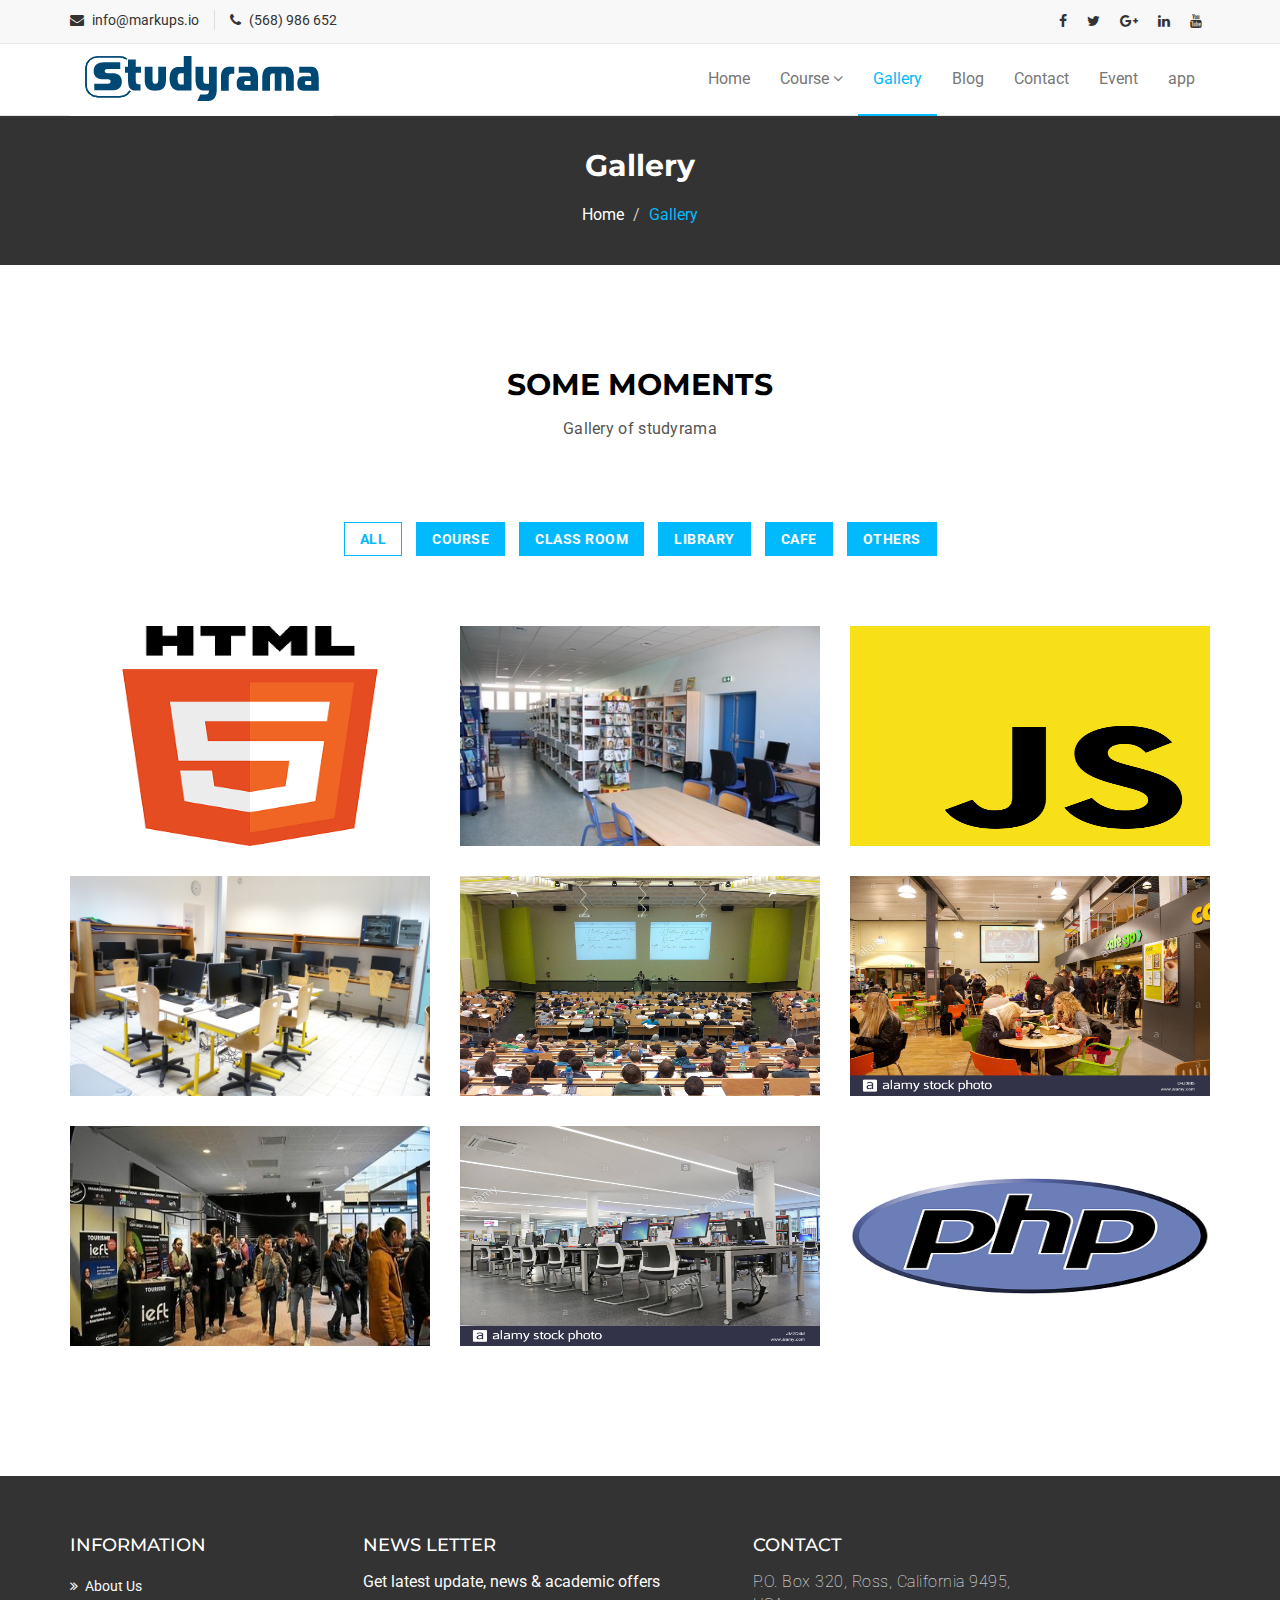
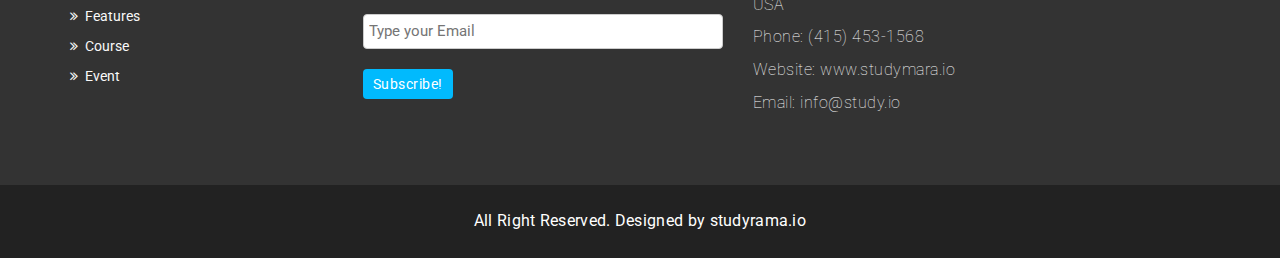
==== gallery.html @ 867c0ee3 "studyrama" ====
<!DOCTYPE html>
<html lang="en">
  <head>
    <meta charset="utf-8">
    <meta http-equiv="X-UA-Compatible" content="IE=edge">
    <meta name="viewport" content="width=device-width, initial-scale=1">    
    <title>Studyrama | Gallery</title>

    <!-- Favicon -->
    <link rel="shortcut icon" href="assets/img/favicon.ico" type="image/x-icon">

    <!-- Font awesome -->
    <link href="assets/css/font-awesome.css" rel="stylesheet">
    <!-- Bootstrap -->
    <link href="assets/css/bootstrap.css" rel="stylesheet">   
    <!-- Slick slider -->
    <link rel="stylesheet" type="text/css" href="assets/css/slick.css">          
    <!-- Fancybox slider -->
    <link rel="stylesheet" href="assets/css/jquery.fancybox.css" type="text/css" media="screen" /> 
    <!-- Theme color -->
    <link id="switcher" href="assets/css/theme-color/default-theme.css" rel="stylesheet">  

    <!-- Main style sheet -->
    <link href="assets/css/style.css" rel="stylesheet">    

   
    <!-- Google Fonts -->
    <link href='https://fonts.googleapis.com/css?family=Montserrat:400,700' rel='stylesheet' type='text/css'>
    <link href='https://fonts.googleapis.com/css?family=Roboto:400,400italic,300,300italic,500,700' rel='stylesheet' type='text/css'>
    

    <!-- HTML5 shim and Respond.js for IE8 support of HTML5 elements and media queries -->
    <!-- WARNING: Respond.js doesn't work if you view the page via file:// -->
    <!--[if lt IE 9]>
      <script src="https://oss.maxcdn.com/html5shiv/3.7.2/html5shiv.min.js"></script>
      <script src="https://oss.maxcdn.com/respond/1.4.2/respond.min.js"></script>
    <![endif]-->

  </head>
  <body> 
  <!--START SCROLL TOP BUTTON -->

  <!-- END SCROLL TOP BUTTON -->

  <!-- Start header  -->
  <header id="mu-header">
    <div class="container">
      <div class="row">
        <div class="col-lg-12 col-md-12">
          <div class="mu-header-area">
            <div class="row">
              <div class="col-lg-6 col-md-6 col-sm-6 col-xs-6">
                <div class="mu-header-top-left">
                  <div class="mu-top-email">
                    <i class="fa fa-envelope"></i>
                    <span>info@markups.io</span>
                  </div>
                  <div class="mu-top-phone">
                    <i class="fa fa-phone"></i>
                    <span>(568) 986 652</span>
                  </div>
                </div>
              </div>
              <div class="col-lg-6 col-md-6 col-sm-6 col-xs-6">
                <div class="mu-header-top-right">
                  <nav>
                    <ul class="mu-top-social-nav">
                      <li><a href="#"><span class="fa fa-facebook"></span></a></li>
                      <li><a href="#"><span class="fa fa-twitter"></span></a></li>
                      <li><a href="#"><span class="fa fa-google-plus"></span></a></li>
                      <li><a href="#"><span class="fa fa-linkedin"></span></a></li>
                      <li><a href="#"><span class="fa fa-youtube"></span></a></li>
                    </ul>
                  </nav>
                </div>
              </div>
            </div>
          </div>
        </div>
      </div>
    </div>
  </header>
  <!-- End header  -->
  <!-- Start menu -->
  <section id="mu-menu">
    <nav class="navbar navbar-default" role="navigation">  
      <div class="container">
        <div class="navbar-header">
          <!-- FOR MOBILE VIEW COLLAPSED BUTTON -->
          <button type="button" class="navbar-toggle collapsed" data-toggle="collapse" data-target="#navbar" aria-expanded="false" aria-controls="navbar">
            <span class="sr-only">Toggle navigation</span>
            <span class="icon-bar"></span>
            <span class="icon-bar"></span>
            <span class="icon-bar"></span>
          </button>
          <!-- LOGO -->              
          <!-- TEXT BASED LOGO -->
          
          <!-- IMG BASED LOGO  -->
          <a class="navbar-brand" href="index.html"><img src="assets/img/logo.png" alt="logo" style="margin-top:-20px"></a> 
        </div>
        <div id="navbar" class="navbar-collapse collapse">
         <ul id="top-menu" class="nav navbar-nav navbar-right main-nav">
            <li><a href="index.html">Home</a></li>            
            <li class="dropdown">
              <a href="#" class="dropdown-toggle" data-toggle="dropdown">Course <span class="fa fa-angle-down"></span></a>
              <ul class="dropdown-menu" role="menu">
                <li><a href="course.html">Course Archive</a></li>                
                <li><a href="course-detail.html">Course Detail</a></li>                
              </ul>
            </li>           
            <li class="active"><a href="gallery.html">Gallery</a></li>
            <li class="dropdown">
              <a  href="blog-archive.html" >Blog </a>
            </li>            
            <li><a href="contact.html">Contact</a></li>
            <li><a href="404.html">Event</a></li>  
             <li ><a href="app.html">app </span></a></li>
            
          </ul>                    
        </div><!--/.nav-collapse -->        
      </div>     
    </nav>
  </section>
  <!-- End menu -->
  <!-- Start search box -->
  <div id="mu-search">
    <div class="mu-search-area">      
      <button class="mu-search-close"><span class="fa fa-close"></span></button>
      <div class="container">
        <div class="row">
          <div class="col-md-12">            
            <form class="mu-search-form">
              <input type="search" placeholder="Type Your Keyword(s) & Hit Enter">
            </form>
          </div>
        </div>
      </div>
    </div>
  </div>
  <!-- End search box -->
 <!-- Page breadcrumb -->
 <section id="mu-page-breadcrumb">
   <div class="container">
     <div class="row">
       <div class="col-md-12">
         <div class="mu-page-breadcrumb-area">
           <h2>Gallery</h2>
           <ol class="breadcrumb">
            <li><a href="#">Home</a></li>            
            <li class="active">Gallery</li>
          </ol>
         </div>
       </div>
     </div>
   </div>
 </section>
 <!-- End breadcrumb -->
 <!-- Start gallery  -->
 <section id="mu-gallery">
   <div class="container">
     <div class="row">
       <div class="col-md-12">
         <div class="mu-gallery-area">
          <!-- start title -->
          <div class="mu-title">
            <h2>Some Moments</h2>
            <p>Gallery of studyrama</p>
          </div>
          <!-- end title -->
          <!-- start gallery content -->
          <div class="mu-gallery-content">
            <!-- Start gallery menu -->
            <div class="mu-gallery-top">              
              <ul>
                <li class="filter active" data-filter="all">All</li>
                <li class="filter" data-filter=".lab">course</li>
                <li class="filter" data-filter=".classroom">Class Room</li>
                <li class="filter" data-filter=".library">Library</li>
                <li class="filter" data-filter=".cafe">Cafe</li>
                <li class="filter" data-filter=".others">Others</li>
              </ul>
            </div>
            <!-- End gallery menu -->
            <div class="mu-gallery-body">
              <ul id="mixit-container" class="row">
                <!-- start single gallery image -->
                <li class="col-md-4 col-sm-6 col-xs-12 mix lab">
                  <div class="mu-single-gallery">                  
                    <div class="mu-single-gallery-item">
                      <div class="mu-single-gallery-img">
                        <a href="#"><img alt="img" src="assets/img/gallery/small/1.jpg"></a>
                      </div>
                                     
                    </div>
                  </div>
                </li>
                <!-- start single gallery image -->
               <li class="col-md-4 col-sm-6 col-xs-12 mix library">
                  <div class="mu-single-gallery">                  
                    <div class="mu-single-gallery-item">
                      <div class="mu-single-gallery-img">
                        <a href="#"><img alt="img" src="assets/img/gallery/small/2.jpg"></a>
                      </div>
                        
                    </div>
                  </div>
               </li>
                <!-- start single gallery image -->
                <li class="col-md-4 col-sm-6 col-xs-12 mix lab">
                  <div class="mu-single-gallery">                  
                    <div class="mu-single-gallery-item">
                      <div class="mu-single-gallery-img">
                        <a href="#"><img alt="img" src="assets/img/gallery/small/3.jpg"></a>
                      </div>
                    
                    </div>
                  </div>
                </li>
                <!-- start single gallery image -->
                <li class="col-md-4 col-sm-6 col-xs-12 mix classroom">
                  <div class="mu-single-gallery">                  
                    <div class="mu-single-gallery-item">
                      <div class="mu-single-gallery-img">
                        <a href="#"><img alt="img" src="assets/img/gallery/small/4.jpg"></a>
                      </div>
                     
                    </div>
                  </div>
                </li>
                <!-- start single gallery image -->
                <li class="col-md-4 col-sm-6 col-xs-12 mix others">
                  <div class="mu-single-gallery">                  
                    <div class="mu-single-gallery-item">
                      <div class="mu-single-gallery-img">
                        <a href="#"><img alt="img" src="assets/img/gallery/small/5.jpg"></a>
                      </div>
                      
                    </div>
                  </div>
                </li>
                <!-- start single gallery image -->
                <li class="col-md-4 col-sm-6 col-xs-12 mix cafe">
                  <div class="mu-single-gallery">                  
                    <div class="mu-single-gallery-item">
                      <div class="mu-single-gallery-img">
                        <a href="#"><img alt="img" src="assets/img/gallery/small/6.jpg"></a>
                      </div>
                     
                    </div>
                  </div>
                </li>
                <!-- start single gallery image -->
                <li class="col-md-4 col-sm-6 col-xs-12 mix others">
                  <div class="mu-single-gallery">                  
                    <div class="mu-single-gallery-item">
                      <div class="mu-single-gallery-img">
                        <a href="#"><img alt="img" src="assets/img/gallery/small/7.jpg"></a>
                      </div>
                                  
                    </div>
                  </div> 
                </li>
                 <!-- start single gallery image -->
                <li class="col-md-4 col-sm-6 col-xs-12 mix library">
                  <div class="mu-single-gallery">                  
                    <div class="mu-single-gallery-item">
                      <div class="mu-single-gallery-img">
                        <a href="#"><img alt="img" src="assets/img/gallery/small/8.jpg"></a>
                      </div>
                      
                    </div>
                  </div>
                </li>
                <!-- start single gallery image -->
                <li class="col-md-4 col-sm-6 col-xs-12 mix lab">
                  <div class="mu-single-gallery">                  
                    <div class="mu-single-gallery-item">
                      <div class="mu-single-gallery-img">
                        <a href="#"><img alt="img" src="assets/img/gallery/small/9.jpg"></a>
                      </div>
                                
                    </div>
                  </div> 
                </li>
              </ul>            
            </div>
          </div>
          <!-- end gallery content -->
         </div>
       </div>
     </div>
   </div>
 </section>
 <!-- End gallery  -->
 

  <!-- Start footer -->
 <footer id="mu-footer">
    <!-- start footer top -->
    <div class="mu-footer-top">
      <div class="container">
        <div class="mu-footer-top-area">
          <div class="row">
            <div class="col-lg-3 col-md-3 col-sm-3">
              <div class="mu-footer-widget">
                <h4>Information</h4>
                <ul>
                  <li><a href="#about">About Us</a></li>
                  <li><a href="#freature">Features</a></li>
                  <li><a href="#course">Course</a></li>
                  <li><a href="#blog">Event</a></li>
                  
                </ul>
              </div>
            </div>
            <div class="col-lg-4 col-md-3 col-sm-3">
              <div class="mu-footer-widget">
                <h4>News letter</h4>
                <p>Get latest update, news & academic offers</p>
                <form class="mu-subscribe-form">
                  <input type="email" placeholder="Type your Email">
                  <button class="mu-subscribe-btn" type="submit">Subscribe!</button>
                </form>               
              </div>
            </div>
            <div class="col-lg-3 col-md-3 col-sm-3">
              <div class="mu-footer-widget">
                <h4>Contact</h4>
                <address>
                  <p>P.O. Box 320, Ross, California 9495, USA</p>
                  <p>Phone: (415) 453-1568 </p>
                  <p>Website: www.studymara.io</p>
                  <p>Email: info@study.io</p>
                </address>
              </div>
            </div>
          </div>
        </div>
      </div>
    </div>
    <!-- end footer top -->
    <!-- start footer bottom -->
    <div class="mu-footer-bottom">
      <div class="container">
        <div class="mu-footer-bottom-area">
          <p> All Right Reserved. Designed by <a href="http://www.markups.io/" rel="nofollow">studyrama.io</a></p>
        </div>
      </div>
    </div>
    <!-- end footer bottom -->
  </footer>
  <!-- End footer -->





  
  <!-- jQuery library -->
  <script src="assets/js/jquery.min.js"></script>  
  <!-- Include all compiled plugins (below), or include individual files as needed -->
  <script src="assets/js/bootstrap.js"></script>   
  <!-- Slick slider -->
  <script type="text/javascript" src="assets/js/slick.js"></script>
  <!-- Counter -->
  <script type="text/javascript" src="assets/js/waypoints.js"></script>
  <script type="text/javascript" src="assets/js/jquery.counterup.js"></script>  
  <!-- Mixit slider -->
  <script type="text/javascript" src="assets/js/jquery.mixitup.js"></script>
  <!-- Add fancyBox -->        
  <script type="text/javascript" src="assets/js/jquery.fancybox.pack.js"></script>

  <!-- Custom js -->
  <script src="assets/js/custom.js"></script> 

  </body>
</html>
---- assets/css/theme-color/default-theme.css ----
/*=======================================
Template Design By MarkUps.
Author URI : http://www.markups.io/
========================================*/
.scrollToTop {
  background-color: #01bafd;
  border: 2px solid #01bafd;
}

.mu-read-more-btn:hover, .mu-read-more-btn:focus {
  background-color: #01bafd;
  border-color: #01bafd;
}

.mu-post-btn:hover, .mu-post-btn:focus {
  background-color: #01bafd;
  border-color: #01bafd;
}

#mu-header .mu-header-area .mu-header-top-right .mu-top-social-nav li a:hover, #mu-header .mu-header-area .mu-header-top-right .mu-top-social-nav li a:focus {
  color: #01bafd;
}

#mu-menu .navbar-header .navbar-brand i {
  color: #01bafd;
}
#mu-menu .navbar-default .navbar-nav li > a:hover, #mu-menu .navbar-default .navbar-nav li > a:focus {
  border-color: #01bafd;
  color: #01bafd;
}
#mu-menu .navbar-default .navbar-nav li .dropdown-menu {
  border-top: 2px solid #01bafd;
}
#mu-menu .navbar-default .navbar-nav li .dropdown-menu li a:hover, #mu-menu .navbar-default .navbar-nav li .dropdown-menu li a:focus {
  background-color: #01bafd;
}
#mu-menu .navbar-default .navbar-nav .open a:hover, #mu-menu .navbar-default .navbar-nav .open a:focus {
  background-color: #01bafd;
}

#mu-menu .navbar-default .navbar-nav > .active > a, #mu-menu .navbar-default .navbar-nav > .active > a:hover, #mu-menu .navbar-default .navbar-nav > .active > a:focus {
  color: #01bafd;
  border-bottom: 2px solid #01bafd;
  background-color: transparent;
}

#mu-search .mu-search-area .mu-search-close {
  background-color: #01bafd;
}

#mu-slider .mu-slider-single .mu-slider-content span {
  background-color: #01bafd;
}
#mu-slider .slick-prev,
#mu-slider .slick-next {
  background-color: #01bafd;
}

#mu-features .mu-features-area .mu-features-content .mu-single-feature span {
  color: #01bafd;
  border: 1px solid #01bafd;
}
#mu-features .mu-features-area .mu-features-content .mu-single-feature a:hover, #mu-features .mu-features-area .mu-features-content .mu-single-feature a:focus {
  color: #01bafd;
  border-color: #01bafd;
}

#mu-latest-courses .mu-latest-courses-area .mu-latest-courses-content .slick-dots .slick-active {
  background-color: #01bafd;
}

.mu-latest-course-single .mu-latest-course-img .mu-latest-course-imgcaption a:hover, .mu-latest-course-single .mu-latest-course-img .mu-latest-course-imgcaption a:focus {
  color: #01bafd;
}
.mu-latest-course-single .mu-latest-course-single-content h4 a:hover, .mu-latest-course-single .mu-latest-course-single-content h4 a:focus {
  color: #01bafd;
}
.mu-latest-course-single .mu-latest-course-single-content .mu-latest-course-single-contbottom .mu-course-details {
  color: #01bafd;
}

#mu-our-teacher .mu-our-teacher-area .mu-our-teacher-content .mu-our-teacher-single .mu-our-teacher-img .mu-our-teacher-social {
  background-color: #01bafd;
}
#mu-our-teacher .mu-our-teacher-area .mu-our-teacher-content .mu-our-teacher-single .mu-our-teacher-img .mu-our-teacher-social a:hover, #mu-our-teacher .mu-our-teacher-area .mu-our-teacher-content .mu-our-teacher-single .mu-our-teacher-img .mu-our-teacher-social a:focus {
  color: #01bafd;
}

#mu-testimonial .mu-testimonial-area .mu-testimonial-content .mu-testimonial-item .mu-testimonial-info span {
  color: #01bafd;
}
#mu-testimonial .mu-testimonial-area .mu-testimonial-content .slick-dots .slick-active {
  background-color: #01bafd;
}

.mu-blog-single-item .mu-blog-single-img .mu-blog-caption h3 a:hover {
  color: #01bafd;
}
.mu-blog-single-item .mu-blog-meta a:hover, .mu-blog-single-item .mu-blog-meta a:focus {
  color: #01bafd;
}
.mu-blog-single-item .mu-blog-description a:hover, .mu-blog-single-item .mu-blog-description a:focus {
  border-color: #01bafd;
}

#mu-page-breadcrumb .mu-page-breadcrumb-area .breadcrumb .active {
  color: #01bafd;
}

#mu-course-content {
  background-color: #f8f8f8;
  display: inline;
  float: left;
  padding: 100px 0;
  width: 100%;
}
#mu-course-content .mu-course-content-area {
  display: inline;
  float: left;
  width: 100%;
}
#mu-course-content .mu-course-content-area .mu-course-container {
  display: inline;
  float: left;
  width: 100%;
}
#mu-course-content .mu-course-content-area .mu-course-container .mu-latest-course-single {
  border: 1px solid #ccc;
  margin-bottom: 30px;
}
#mu-course-content .mu-course-content-area .mu-sidebar .mu-single-sidebar .mu-sidebar-catg li a:hover, #mu-course-content .mu-course-content-area .mu-sidebar .mu-single-sidebar .mu-sidebar-catg li a:focus {
  color: #01bafd;
}
#mu-course-content .mu-course-content-area .mu-sidebar .mu-single-sidebar .mu-sidebar-popular-courses .media .media-body .media-heading a:hover, #mu-course-content .mu-course-content-area .mu-sidebar .mu-single-sidebar .mu-sidebar-popular-courses .media .media-body .media-heading a:focus {
  color: #01bafd;
}
#mu-course-content .mu-course-content-area .mu-sidebar .mu-single-sidebar .tag-cloud a:hover, #mu-course-content .mu-course-content-area .mu-sidebar .mu-single-sidebar .tag-cloud a:focus {
  color: #01bafd;
  border-color: #01bafd;
}

.mu-pagination .pagination li a:hover, .mu-pagination .pagination li a:focus {
  background-color: #01bafd;
  border-color: #01bafd;
}
.mu-pagination .pagination .active a {
  background-color: #01bafd;
  border-color: #01bafd;
}

.mu-related-item {
  display: inline;
  float: left;
  margin-top: 30px;
  width: 100%;
}
.mu-related-item .mu-related-item-area #mu-related-item-slide .slick-prev,
.mu-related-item .mu-related-item-area #mu-related-item-slide .slick-next {
  background-color: #01bafd;
}

.mu-blog-single .mu-blog-single-item .mu-blog-tags .mu-news-single-tagnav li a:hover, .mu-blog-single .mu-blog-single-item .mu-blog-tags .mu-news-single-tagnav li a:focus {
  color: #01bafd;
}
.mu-blog-single .mu-blog-single-item .mu-blog-social .mu-news-social-nav li a:hover, .mu-blog-single .mu-blog-single-item .mu-blog-social .mu-news-social-nav li a:focus {
  background-color: #01bafd;
  border-color: #01bafd;
}

.mu-blog-single-navigation a:hover, .mu-blog-single-navigation a:focus {
  background-color: #01bafd;
  border-color: #01bafd;
}

.mu-comments-area {
  display: inline;
  float: left;
  width: 100%;
  margin-top: 20px;
}
.mu-comments-area h3 {
  margin-bottom: 20px;
  padding: 20px;
  border-bottom: 1px solid #ccc;
  padding-left: 0;
}
.mu-comments-area .comments .commentlist li .reply-btn:hover, .mu-comments-area .comments .commentlist li .reply-btn:focus {
  background-color: #01bafd;
  border-color: #01bafd;
}
.mu-comments-area .comments .commentlist li .author-tag {
  background-color: #01bafd;
}
.mu-comments-area .comments .comments-pagination li a:hover, .mu-comments-area .comments .comments-pagination li a:focus {
  color: #01bafd;
}

#mu-gallery .mu-gallery-area .mu-gallery-content {
  width: 100%;
}
#mu-gallery .mu-gallery-area .mu-gallery-content .mu-gallery-top ul li {
  background-color: #01bafd;
  border: 1px solid #01bafd;
}
#mu-gallery .mu-gallery-area .mu-gallery-content .mu-gallery-top ul li:hover, #mu-gallery .mu-gallery-area .mu-gallery-content .mu-gallery-top ul li:focus {
  color: #01bafd;
  border-color: #01bafd;
}
#mu-gallery .mu-gallery-area .mu-gallery-content .mu-gallery-top ul .active {
  color: #01bafd;
  border-color: #01bafd;
}
#mu-gallery .mu-gallery-area .mu-gallery-content .mu-gallery-body ul li .mu-single-gallery .mu-single-gallery-item .mu-single-gallery-info .mu-single-gallery-info-inner a {
  background-color: #01bafd;
}

#mu-contact .mu-contact-area .mu-contact-content .mu-contact-left .contactform input[type="text"]:focus,
#mu-contact .mu-contact-area .mu-contact-content .mu-contact-left .contactform input[type="email"]:focus,
#mu-contact .mu-contact-area .mu-contact-content .mu-contact-left .contactform input[type="url"]:focus {
  border-color: #01bafd;
}
#mu-contact .mu-contact-area .mu-contact-content .mu-contact-left .contactform textarea:focus {
  border-color: #01bafd;
}

#mu-error .mu-error-area h2 {
  color: #01bafd;
}

#mu-footer .mu-footer-top .mu-footer-top-area .mu-footer-widget ul li a:hover, #mu-footer .mu-footer-top .mu-footer-top-area .mu-footer-widget ul li a:focus {
  color: #01bafd;
}
#mu-footer .mu-footer-top .mu-footer-top-area .mu-footer-widget .mu-subscribe-form input[type="email"]:focus {
  border-color: #01bafd;
}
#mu-footer .mu-footer-top .mu-footer-top-area .mu-footer-widget .mu-subscribe-form .mu-subscribe-btn {
  background-color: #01bafd;
}

/*=======================================
Template Design By MarkUps.
Author URI : http://www.markups.io/
========================================*/
---- assets/css/style.css ----
/*
  Template Name: Varsity
  Author : MarkUps
  Author URI: http://www.markups.io/
  Version: 1.0
  Tags: light, white, education, online education, school, college, university multi page, custom-colors, Bootstrap, responsive, html5, css3, Sass, template, web template

*/

/* Table of Content
==================================================
#BASIC TYPOGRAPHY
#HEADER SECTION
#NAVBAR SECTION
#SLIDER SECTION
#SERVICE SECTION
#ABOUT US SECTION
#COUNTER SECTION
#FEATURES SECTION
#LATEST COURSES SECTION
#TEACHER SECTION
#TESTIMONIAL SECTION
#FROM BLOG SECTION
# COURSES PAGE
#BLOG PAGE
#GALLERY PAGE
#CONTACT PAGE
#ERROR  PAGE
#FOOTER SECTION
#RESPONSIVE DESIGN
*/

/* BASE - Base tyles, Variables, Mixins, etc. */
body {
  background-color: #ffffff;
  font-family: "Roboto", sans-serif;
  color: #333333;
  font-size: 16px;
  overflow-x: hidden;
}

.no-padding {
  padding: 0;
}

.no-border {
  border: none;
}

/* MODULES - Individual site components */
ul {
  padding: 0;
  margin: 0;
  list-style: none;
}

a {
  text-decoration: none;
  color: #333333;
}

a:hover,
a:focus {
  outline: none;
  text-decoration: none;
}

h1, h2, h3, h4, h5, h6 {
  font-family: "Montserrat", sans-serif;
}

h2 {
  font-size: 30px;
  font-weight: 700;
  line-height: 40px;
  margin: 0;
}

img {
  border: none;
}

.mu-read-more-btn {
  border: 1px solid #fff;
  color: #fff;
  display: inline-block;
  margin-top: 10px;
  padding: 10px 20px;
  text-transform: uppercase;
  -webkit-transition: all 0.5s;
  -moz-transition: all 0.5s;
  -ms-transition: all 0.5s;
  -o-transition: all 0.5s;
  transition: all 0.5s;
}
.mu-read-more-btn:hover, .mu-read-more-btn:focus {
  color: #fff;
}

.mu-post-btn {
  background-color: transparent;
  border: 1px solid #ccc;
  display: inline-block;
  font-size: 16px;
  padding: 10px 18px;
  -webkit-transition: all 0.5s;
  -moz-transition: all 0.5s;
  -ms-transition: all 0.5s;
  -o-transition: all 0.5s;
  transition: all 0.5s;
}
.mu-post-btn:hover, .mu-post-btn:focus {
  color: #fff;
}

/* LAYOUTS - Page layout styles */
/*==================
 HEADER SECTION
====================*/
#mu-header {
  background-color: #f8f8f8;
  display: inline;
  float: left;
  width: 100%;
}
#mu-header .mu-header-area {
  display: inline;
  float: left;
  padding: 10px 0;
  width: 100%;
}
#mu-header .mu-header-area .mu-header-top-left {
  display: inline;
  float: left;
  width: 100%;
}
#mu-header .mu-header-area .mu-header-top-left .mu-top-email {
  display: inline;
  float: left;
  font-size: 14px;
}
#mu-header .mu-header-area .mu-header-top-left .mu-top-email i {
  margin-right: 5px;
}
#mu-header .mu-header-area .mu-header-top-left .mu-top-phone {
  border-left: 1px solid #ddd;
  display: inline;
  font-size: 14px;
  float: left;
  margin-left: 15px;
  padding-left: 15px;
}
#mu-header .mu-header-area .mu-header-top-left .mu-top-phone i {
  margin-right: 5px;
}
#mu-header .mu-header-area .mu-header-top-right {
  display: inline;
  float: left;
  text-align: right;
  width: 100%;
}
#mu-header .mu-header-area .mu-header-top-right .mu-top-social-nav {
  display: inline-block;
}
#mu-header .mu-header-area .mu-header-top-right .mu-top-social-nav li {
  display: inline-block;
}
#mu-header .mu-header-area .mu-header-top-right .mu-top-social-nav li a {
  display: inline-block;
  font-size: 14px;
  padding: 0 8px;
  -webkit-transition: all 0.5s;
  -moz-transition: all 0.5s;
  -ms-transition: all 0.5s;
  -o-transition: all 0.5s;
  transition: all 0.5s;
}

/*==================
 NAVBAR SECTION
====================*/
#mu-menu {
  display: inline;
  float: left;
  width: 100%;
}
#mu-menu .navbar-header .navbar-brand {
  color: #333;
  font-family: "Montserrat", sans-serif;
  font-size: 26px;
  font-weight: bold;
  text-transform: uppercase;
  padding-top: 20px;
  letter-spacing: 0.5px;
}
#mu-menu .navbar-header .navbar-brand i {
  font-size: 35px;
}
#mu-menu .navbar-header .navbar-brand span {
  margin-left: 4px;
}
#mu-menu .navbar-default {
  background-color: #fff;
  border-radius: 0;
  border-left: none;
  border-right: none;
  margin-bottom: 0px;
}
#mu-menu .navbar-default .navbar-nav li > a {
  border-bottom: 2px solid transparent;
  padding-bottom: 25px;
  padding-top: 25px;
  margin-bottom: -1px;
  -webkit-transition: all 0.5s;
  -moz-transition: all 0.5s;
  -ms-transition: all 0.5s;
  -o-transition: all 0.5s;
  transition: all 0.5s;
}
#mu-menu .navbar-default .navbar-nav li #mu-search-icon:hover, #mu-menu .navbar-default .navbar-nav li #mu-search-icon:focus {
  border: none;
}
#mu-menu .navbar-default .navbar-nav li .dropdown-menu {
  border-radius: 0px;
}
#mu-menu .navbar-default .navbar-nav li .dropdown-menu li a {
  color: #333333;
  padding-top: 10px;
  padding-bottom: 10px;
}
#mu-menu .navbar-default .navbar-nav li .dropdown-menu li a:hover, #mu-menu .navbar-default .navbar-nav li .dropdown-menu li a:focus {
  color: #fff;
}
#mu-menu .navbar-default .navbar-nav .open a:hover, #mu-menu .navbar-default .navbar-nav .open a:focus {
  color: #fff;
}

/* ALL SECTION */
/*scrol to top*/
.scrollToTop {
  border-radius: 4px;
  bottom: 60px;
  color: #fff;
  display: none;
  font-size: 30px;
  line-height: 50px;
  height: 50px;
  font-family: "Montserrat", sans-serif;
  padding: 5px 0;
  position: fixed;
  right: 20px;
  text-align: center;
  text-decoration: none;
  width: 50px;
  z-index: 999;
  -webkit-transition: all 0.5s ease 0s;
  -moz-transition: all 0.5s ease 0s;
  -ms-transition: all 0.5s ease 0s;
  -o-transition: all 0.5s ease 0s;
  transition: all 0.5s ease 0s;
}
.scrollToTop i {
  display: block;
}
.scrollToTop span {
  display: block;
  text-transform: uppercase;
  font-size: 14px;
  font-weight: bold;
}

.scrollToTop:hover,
.scrollToTop:focus {
  color: #fff;
}

#mu-search {
  background-color: rgba(0, 0, 0, 0.9);
  height: 100%;
  left: 0;
  opacity: 1;
  position: fixed;
  top: 0;
  transform: translateY(-100%) scale(0);
  -webkit-transition: all 0.5s ease-in-out 0s;
  -moz-transition: all 0.5s ease-in-out 0s;
  -ms-transition: all 0.5s ease-in-out 0s;
  -o-transition: all 0.5s ease-in-out 0s;
  transition: all 0.5s ease-in-out 0s;
  width: 100%;
  z-index: 99999;
}
#mu-search .mu-search-area {
  display: inline;
  float: left;
  width: 100%;
  padding: 20% 0;
  text-align: center;
}
#mu-search .mu-search-area .mu-search-close {
  border: none;
  color: #fff;
  display: inline-block;
  font-size: 25px;
  outline: none;
  height: 50px;
  line-height: 50px;
  position: absolute;
  right: 100px;
  text-align: center;
  top: 50px;
  width: 50px;
}
#mu-search .mu-search-area .mu-search-form input[type="search"] {
  background: transparent none repeat scroll 0 0;
  border: medium none;
  color: #fff;
  font-size: 45px;
  font-family: "Montserrat", sans-serif;
  height: 100px;
  outline: medium none;
  text-align: center;
  width: 100%;
}

#mu-search.mu-search-open {
  transform: translateY(0) scale(1);
}

/*==================
 SLIDER SECTION
====================*/
#mu-slider {
  display: inline;
  float: left;
  width: 100%;
}
#mu-slider .mu-slider-single {
  display: inline;
  float: left;
  width: 100%;
  position: relative;
}
#mu-slider .mu-slider-single .mu-slider-img {
  display: inline;
  float: left;
  width: 100%;
  height: 500px;
}
#mu-slider .mu-slider-single .mu-slider-img:after {
  background-color: rgba(0, 0, 0, 0.5);
  content: '';
  position: absolute;
  left: 0;
  right: 0;
  top: 0;
  bottom: 0;
}
#mu-slider .mu-slider-single .mu-slider-img figure {
  height: 100%;
  width: 100%;
}
#mu-slider .mu-slider-single .mu-slider-img figure img {
  width: 100%;
  height: 100%;
}
#mu-slider .mu-slider-single .mu-slider-content {
  color: #fff;
  position: absolute;
  left: 0;
  right: 0;
  top: 20%;
  padding: 0 15%;
  width: 100%;
  text-align: center;
  height: 100%;
}
#mu-slider .mu-slider-single .mu-slider-content h4 {
  letter-spacing: 1px;
  margin-bottom: 0;
}
#mu-slider .mu-slider-single .mu-slider-content span {
  display: inline-block;
  height: 1px;
  width: 100px;
}
#mu-slider .mu-slider-single .mu-slider-content h2 {
  font-size: 50px;
  line-height: 80px;
  margin-bottom: 10px;
}
#mu-slider .mu-slider-single .mu-slider-content p {
  font-size: 18px;
  letter-spacing: 0.5px;
  line-height: 28px;
}
#mu-slider .mu-slider-single .mu-slider-content a {
  margin-top: 25px;
}
#mu-slider .slick-prev,
#mu-slider .slick-next {
  height: 60px;
  width: 60px;
}
#mu-slider .slick-prev:before,
#mu-slider .slick-next:before {
  color: #fff;
  font-size: 25px;
}

/*==================
 SERVICE SECTION
====================*/
#mu-service {
  display: inline;
  float: left;
  margin-top: -80px;
  width: 100%;
}
#mu-service .mu-service-area {
  display: inline;
  float: left;
  width: 100%;
}
#mu-service .mu-service-area .mu-service-single {
  background-color: #01bafd;
  color: #fff;
  display: inline;
  float: left;
  padding: 35px 25px;
  text-align: center;
  width: 33.33%;
}
#mu-service .mu-service-area .mu-service-single:nth-child(2) {
  background-color: #2ecc71;
}
#mu-service .mu-service-area .mu-service-single:nth-child(3) {
  background-color: #45a0de;
}
#mu-service .mu-service-area .mu-service-single span {
  font-size: 30px;
}
#mu-service .mu-service-area .mu-service-single h3 {
  font-size: 25px;
}
#mu-service .mu-service-area .mu-service-single p {
  font-weight: lighter;
}

/*==================
 ABOUT SECTION
====================*/
#mu-about-us {
  display: inline;
  float: left;
  width: 100%;
  padding: 100px 0;
}
#mu-about-us .mu-about-us-area {
  display: inline;
  float: left;
  width: 100%;
}
#mu-about-us .mu-about-us-area .mu-about-us-left {
  display: inline;
  float: left;
  width: 100%;
}
#mu-about-us .mu-about-us-area .mu-about-us-left h2 {
  font-size: 40px;
  margin-bottom: 20px;
  text-align: left;
}
#mu-about-us .mu-about-us-area .mu-about-us-left ul {
  margin-left: 25px;
  margin-bottom: 15px;
}
#mu-about-us .mu-about-us-area .mu-about-us-left ul li {
  line-height: 30px;
  list-style: circle;
}
#mu-about-us .mu-about-us-area .mu-about-us-right {
  display: inline;
  float: left;
  width: 100%;
  display: block;
  width: 100%;
  background-color: #ccc;
}
#mu-about-us .mu-about-us-area .mu-about-us-right a {
  display: block;
  width: 100%;
  position: relative;
}
#mu-about-us .mu-about-us-area .mu-about-us-right a img {
  width: 100%;
}
#mu-about-us .mu-about-us-area .mu-about-us-right a:after {
  background-color: rgba(0, 0, 0, 0.8);
  bottom: 0;
  color: #ddd;
  content: '\f04b';
  font-family: fontAwesome;
  font-size: 50px;
  left: 0;
  padding-top: 27%;
  position: absolute;
  right: 0;
  text-align: center;
  top: 0;
}

/*==== about us dynamic video player ====*/
#about-video-popup {
  background-color: rgba(0, 0, 0, 0.9);
  position: fixed;
  left: 0;
  top: 0;
  right: 0;
  text-align: center;
  bottom: 0;
  z-index: 99999;
}
#about-video-popup span {
  color: #fff;
  cursor: pointer;
  float: right;
  font-size: 30px;
  margin-right: 50px;
  margin-top: 50px;
}
#about-video-popup iframe {
  background: url(../img/loader.gif) center center no-repeat;
  margin: 10% auto;
  width: 650px;
  height: 450px;
}

.mu-title {
  display: inline;
  float: left;
  text-align: center;
  width: 100%;
}
.mu-title h2 {
  color: #000;
  margin-bottom: 10px;
  text-transform: uppercase;
}
.mu-title p {
  color: #555;
  letter-spacing: 0.3px;
  line-height: 1.7;
  padding: 0 120px;
}

/*==================
 ABOUT US COUNTER SECTION
====================*/
#mu-abtus-counter {
  background-image: url("../img/counter-bg.jpg");
  background-repeat: no-repeat;
  background-size: 100%;
  display: inline;
  float: left;
  padding: 100px 0;
  width: 100%;
}
#mu-abtus-counter .mu-abtus-counter-area {
  display: inline;
  float: left;
  width: 100%;
}
#mu-abtus-counter .mu-abtus-counter-area .mu-abtus-counter-single {
  border-right: 2px solid #888;
  display: inline;
  float: left;
  text-align: center;
  width: 100%;
}
#mu-abtus-counter .mu-abtus-counter-area .mu-abtus-counter-single span {
  color: #fff;
  display: inline-block;
  font-size: 50px;
}
#mu-abtus-counter .mu-abtus-counter-area .mu-abtus-counter-single h4 {
  color: #fff;
  font-size: 40px;
  font-weight: bold;
  margin-bottom: 5px;
  margin-top: 20px;
}
#mu-abtus-counter .mu-abtus-counter-area .mu-abtus-counter-single p {
  color: #fff;
  font-size: 18px;
  text-transform: uppercase;
}
#mu-abtus-counter .mu-abtus-counter-area .no-border {
  border: none;
}

/*==================
 FEATURES SECTION
====================*/
#mu-features {
  display: inline;
  float: left;
  padding: 100px 0;
  width: 100%;
}
#mu-features .mu-features-area {
  display: inline;
  float: left;
  width: 100%;
}
#mu-features .mu-features-area .mu-features-content {
  display: inline;
  float: left;
  margin-top: 50px;
  width: 100%;
}
#mu-features .mu-features-area .mu-features-content .mu-single-feature {
  display: inline;
  float: left;
  margin-bottom: 30px;
  margin-top: 30px;
  padding: 0 10px;
  width: 100%;
}
#mu-features .mu-features-area .mu-features-content .mu-single-feature span {
  font-size: 25px;
  padding: 10px 15px;
}
#mu-features .mu-features-area .mu-features-content .mu-single-feature h4 {
  margin-bottom: 15px;
  margin-top: 15px;
  padding-bottom: 10px;
  position: relative;
}
#mu-features .mu-features-area .mu-features-content .mu-single-feature h4:after {
  background-color: #333;
  content: '';
  left: 0;
  right: 0;
  bottom: 0;
  height: 2px;
  width: 70px;
  position: absolute;
}
#mu-features .mu-features-area .mu-features-content .mu-single-feature p {
  font-size: 15px;
  letter-spacing: 0.3px;
  line-height: 1.7;
}
#mu-features .mu-features-area .mu-features-content .mu-single-feature a {
  border: 1px solid #888;
  display: inline-block;
  font-size: 14px;
  margin-top: 10px;
  padding: 5px 10px;
  text-transform: uppercase;
  -webkit-transition: all 0.5s;
  -moz-transition: all 0.5s;
  -ms-transition: all 0.5s;
  -o-transition: all 0.5s;
  transition: all 0.5s;
}

/*==================
 LATEST COURSES SECTION
====================*/
#mu-latest-courses {
  background-color: #333;
  display: inline;
  float: left;
  padding: 100px 0;
  width: 100%;
}
#mu-latest-courses .mu-latest-courses-area {
  display: inline;
  float: left;
  width: 100%;
}
#mu-latest-courses .mu-latest-courses-area .mu-title h2 {
  color: #fff;
}
#mu-latest-courses .mu-latest-courses-area .mu-title p {
  color: #fff;
}
#mu-latest-courses .mu-latest-courses-area .mu-latest-courses-content {
  display: inline;
  float: left;
  margin-top: 50px;
  width: 100%;
}
#mu-latest-courses .mu-latest-courses-area .mu-latest-courses-content .slick-slide {
  outline: none;
}
#mu-latest-courses .mu-latest-courses-area .mu-latest-courses-content .slick-dots li {
  background-color: #fff;
  border-radius: 4px;
  height: 8px;
  width: 20px;
}
#mu-latest-courses .mu-latest-courses-area .mu-latest-courses-content .slick-dots li button {
  display: none;
}

.mu-latest-course-single {
  background-color: #fff;
  display: inline;
  float: left;
  width: 100%;
}
.mu-latest-course-single .mu-latest-course-img {
  display: inline;
  float: left;
  width: 100%;
}
.mu-latest-course-single .mu-latest-course-img a {
  display: block;
}
.mu-latest-course-single .mu-latest-course-img a img {
  width: 100%;
}
.mu-latest-course-single .mu-latest-course-img .mu-latest-course-imgcaption {
  background-color: #f8f8f8;
  display: inline;
  float: left;
  padding: 10px 15px;
  width: 100%;
}
.mu-latest-course-single .mu-latest-course-img .mu-latest-course-imgcaption a {
  display: inline-block;
  float: left;
  -webkit-transition: all 0.5s;
  -moz-transition: all 0.5s;
  -ms-transition: all 0.5s;
  -o-transition: all 0.5s;
  transition: all 0.5s;
}
.mu-latest-course-single .mu-latest-course-img .mu-latest-course-imgcaption span {
  float: right;
}
.mu-latest-course-single .mu-latest-course-img .mu-latest-course-imgcaption span i {
  margin-right: 5px;
}
.mu-latest-course-single .mu-latest-course-single-content {
  display: inline;
  float: left;
  width: 100%;
  padding: 15px;
}
.mu-latest-course-single .mu-latest-course-single-content h4 {
  color: #333;
  line-height: 1.4;
}
.mu-latest-course-single .mu-latest-course-single-content h4 a {
  color: #333;
  -webkit-transition: all 0.5s;
  -moz-transition: all 0.5s;
  -ms-transition: all 0.5s;
  -o-transition: all 0.5s;
  transition: all 0.5s;
}
.mu-latest-course-single .mu-latest-course-single-content p {
  font-size: 14px;
  letter-spacing: 0.3px;
  line-height: 1.7;
}
.mu-latest-course-single .mu-latest-course-single-content .mu-latest-course-single-contbottom {
  border-top: 1px solid #ccc;
  display: inline;
  float: left;
  margin-top: 15px;
  padding-top: 15px;
  width: 100%;
}
.mu-latest-course-single .mu-latest-course-single-content .mu-latest-course-single-contbottom .mu-course-details {
  display: inline-block;
  float: left;
  -webkit-transition: all 0.5s;
  -moz-transition: all 0.5s;
  -ms-transition: all 0.5s;
  -o-transition: all 0.5s;
  transition: all 0.5s;
}
.mu-latest-course-single .mu-latest-course-single-content .mu-latest-course-single-contbottom .mu-course-details:hover, .mu-latest-course-single .mu-latest-course-single-content .mu-latest-course-single-contbottom .mu-course-details:focus {
  color: #333;
}
.mu-latest-course-single .mu-latest-course-single-content .mu-latest-course-single-contbottom .mu-course-price {
  display: inline-block;
  float: right;
}

/*==================
 TEACHER SECTION
====================*/
#mu-our-teacher {
  display: inline;
  float: left;
  padding: 100px 0;
  width: 100%;
}
#mu-our-teacher .mu-our-teacher-area {
  display: inline;
  float: left;
  width: 100%;
}
#mu-our-teacher .mu-our-teacher-area .mu-our-teacher-content {
  display: inline;
  float: left;
  margin-top: 50px;
  width: 100%;
}
#mu-our-teacher .mu-our-teacher-area .mu-our-teacher-content .mu-our-teacher-single {
  display: inline;
  float: left;
  width: 100%;
}
#mu-our-teacher .mu-our-teacher-area .mu-our-teacher-content .mu-our-teacher-single:hover .mu-our-teacher-img .mu-our-teacher-social {
  opacity: 1;
}
#mu-our-teacher .mu-our-teacher-area .mu-our-teacher-content .mu-our-teacher-single:hover .mu-our-teacher-img .mu-our-teacher-social a {
  -moz-transform: translateY(0%);
  -o-transform: translateY(0%);
  -ms-transform: translateY(0%);
  -webkit-transform: translateY(0%);
  transform: translateY(0%);
}
#mu-our-teacher .mu-our-teacher-area .mu-our-teacher-content .mu-our-teacher-single .mu-our-teacher-img {
  background-color: #ccc;
  display: inline;
  position: relative;
  float: left;
  width: 100%;
}
#mu-our-teacher .mu-our-teacher-area .mu-our-teacher-content .mu-our-teacher-single .mu-our-teacher-img img {
  width: 100%;
}
#mu-our-teacher .mu-our-teacher-area .mu-our-teacher-content .mu-our-teacher-single .mu-our-teacher-img .mu-our-teacher-social {
  bottom: 0;
  left: 0;
  opacity: 0;
  overflow: hidden;
  padding-top: 43.5%;
  position: absolute;
  right: 0;
  text-align: center;
  top: 0;
  -webkit-transition: all 0.5s;
  -moz-transition: all 0.5s;
  -ms-transition: all 0.5s;
  -o-transition: all 0.5s;
  transition: all 0.5s;
}
#mu-our-teacher .mu-our-teacher-area .mu-our-teacher-content .mu-our-teacher-single .mu-our-teacher-img .mu-our-teacher-social a {
  border: 2px solid #fff;
  color: #fff;
  display: inline-block;
  font-size: 18px;
  height: 40px;
  line-height: 40px;
  margin: 0 5px;
  width: 40px;
  -moz-transform: translateY(-1000%);
  -o-transform: translateY(-1000%);
  -ms-transform: translateY(-1000%);
  -webkit-transform: translateY(-1000%);
  transform: translateY(-1000%);
  -webkit-transition: all 0.5s;
  -moz-transition: all 0.5s;
  -ms-transition: all 0.5s;
  -o-transition: all 0.5s;
  transition: all 0.5s;
}
#mu-our-teacher .mu-our-teacher-area .mu-our-teacher-content .mu-our-teacher-single .mu-our-teacher-img .mu-our-teacher-social a:hover, #mu-our-teacher .mu-our-teacher-area .mu-our-teacher-content .mu-our-teacher-single .mu-our-teacher-img .mu-our-teacher-social a:focus {
  background-color: #FFF;
}
#mu-our-teacher .mu-our-teacher-area .mu-our-teacher-content .mu-our-teacher-single .mu-ourteacher-single-content {
  display: inline;
  float: left;
  width: 100%;
}
#mu-our-teacher .mu-our-teacher-area .mu-our-teacher-content .mu-our-teacher-single .mu-ourteacher-single-content h4 {
  margin-bottom: 0;
  margin-top: 20px;
  text-transform: uppercase;
}
#mu-our-teacher .mu-our-teacher-area .mu-our-teacher-content .mu-our-teacher-single .mu-ourteacher-single-content span {
  color: #000;
  display: block;
  font-size: 14px;
  margin-bottom: 8px;
  margin-top: 5px;
}
#mu-our-teacher .mu-our-teacher-area .mu-our-teacher-content .mu-our-teacher-single .mu-ourteacher-single-content p {
  font-size: 15px;
}

/*==================
 TESTIMONIAL SECTION
====================*/
#mu-testimonial {
  background-attachment: fixed;
  background-image: url("../img/testimonial-bg.jpg");
  background-position: center center;
  background-size: cover;
  display: inline;
  float: left;
  padding: 100px 0;
  position: relative;
  width: 100%;
  z-index: 10;
}
#mu-testimonial:after {
  background-color: rgba(0, 0, 0, 0.8);
  content: '';
  position: absolute;
  left: 0;
  top: 0;
  bottom: 0;
  right: 0;
}
#mu-testimonial .mu-testimonial-area {
  display: inline;
  float: left;
  padding: 0 150px;
  position: relative;
  width: 100%;
  z-index: 99;
}
#mu-testimonial .mu-testimonial-area .mu-testimonial-content {
  display: inline;
  float: left;
  width: 100%;
}
#mu-testimonial .mu-testimonial-area .mu-testimonial-content .mu-testimonial-item {
  display: inline;
  float: left;
  width: 100%;
  outline: none;
}
#mu-testimonial .mu-testimonial-area .mu-testimonial-content .mu-testimonial-item .mu-testimonial-quote {
  background-color: #333;
  border-radius: 4px;
  display: inline;
  float: left;
  padding: 60px 30px;
  width: 100%;
}
#mu-testimonial .mu-testimonial-area .mu-testimonial-content .mu-testimonial-item .mu-testimonial-quote blockquote {
  border: none;
  text-align: center;
  margin-bottom: 0;
  position: relative;
}
#mu-testimonial .mu-testimonial-area .mu-testimonial-content .mu-testimonial-item .mu-testimonial-quote blockquote:before {
  content: '\f10d';
  color: #fff;
  font-family: fontAwesome;
  font-style: italic;
  left: 2%;
  position: absolute;
  top: 0;
}
#mu-testimonial .mu-testimonial-area .mu-testimonial-content .mu-testimonial-item .mu-testimonial-quote blockquote p {
  color: #fff;
  font-size: 16px;
  font-style: italic;
  letter-spacing: 0.5px;
  line-height: 1.8;
  margin-bottom: 0;
}
#mu-testimonial .mu-testimonial-area .mu-testimonial-content .mu-testimonial-item .mu-testimonial-img {
  display: inline;
  float: left;
  width: 100%;
  text-align: center;
}
#mu-testimonial .mu-testimonial-area .mu-testimonial-content .mu-testimonial-item .mu-testimonial-img img {
  background-color: #555;
  border: 1px solid #888;
  border-radius: 50%;
  margin: -50px auto 5px;
  padding: 0;
  width: 120px;
}
#mu-testimonial .mu-testimonial-area .mu-testimonial-content .mu-testimonial-item .mu-testimonial-info {
  display: inline;
  float: left;
  width: 100%;
  text-align: center;
}
#mu-testimonial .mu-testimonial-area .mu-testimonial-content .mu-testimonial-item .mu-testimonial-info h4 {
  color: #fff;
  font-size: 20px;
  margin-bottom: 0px;
}
#mu-testimonial .mu-testimonial-area .mu-testimonial-content .mu-testimonial-item .mu-testimonial-info span {
  font-size: 14px;
  letter-spacing: 0.3px;
}
#mu-testimonial .mu-testimonial-area .mu-testimonial-content .slick-dots li {
  background-color: #fff;
  height: 8px;
  width: 20px;
}
#mu-testimonial .mu-testimonial-area .mu-testimonial-content .slick-dots li button {
  display: none;
}

/*==================
 FROM BLOG SECTION
====================*/
#mu-from-blog {
  display: inline;
  float: left;
  padding: 100px 0;
  width: 100%;
}
#mu-from-blog .mu-from-blog-area {
  display: inline;
  float: left;
  width: 100%;
}
#mu-from-blog .mu-from-blog-area .mu-from-blog-content {
  display: inline;
  float: left;
  margin-top: 50px;
  width: 100%;
}

.mu-blog-single-item {
  display: inline;
  float: left;
  width: 100%;
}
.mu-blog-single-item .mu-blog-single-img {
  display: inline;
  float: left;
  width: 100%;
}
.mu-blog-single-item .mu-blog-single-img a {
  display: block;
}
.mu-blog-single-item .mu-blog-single-img a img {
  width: 100%;
}
.mu-blog-single-item .mu-blog-single-img .mu-blog-caption {
  display: inline;
  float: left;
  width: 100%;
}
.mu-blog-single-item .mu-blog-single-img .mu-blog-caption h3 a {
  -webkit-transition: all 0.5s;
  -moz-transition: all 0.5s;
  -ms-transition: all 0.5s;
  -o-transition: all 0.5s;
  transition: all 0.5s;
}
.mu-blog-single-item .mu-blog-meta {
  display: inline;
  float: left;
  margin-bottom: 15px;
  width: 100%;
  margin-top: 5px;
}
.mu-blog-single-item .mu-blog-meta a {
  display: inline-block;
  float: left;
  letter-spacing: 0.5px;
  margin-right: 10px;
  -webkit-transition: all 0.5s;
  -moz-transition: all 0.5s;
  -ms-transition: all 0.5s;
  -o-transition: all 0.5s;
  transition: all 0.5s;
}
.mu-blog-single-item .mu-blog-meta span {
  display: inline-block;
  float: left;
}
.mu-blog-single-item .mu-blog-meta span i {
  margin-right: 7px;
}
.mu-blog-single-item .mu-blog-description {
  display: inline;
  float: left;
  width: 100%;
}
.mu-blog-single-item .mu-blog-description p {
  font-size: 15px;
  letter-spacing: 0.3px;
  line-height: 1.7;
}
.mu-blog-single-item .mu-blog-description a {
  border-color: #555;
  color: #555;
  font-size: 14px;
  margin-top: 15px;
}
.mu-blog-single-item .mu-blog-description a:hover, .mu-blog-single-item .mu-blog-description a:focus {
  color: #fff;
}

/*==================
 COURSES PAGE
====================*/
#mu-page-breadcrumb {
  background-color: #333;
  display: inline;
  float: left;
  padding: 30px 0;
  width: 100%;
}
#mu-page-breadcrumb .mu-page-breadcrumb-area {
  display: inline;
  float: left;
  width: 100%;
}
#mu-page-breadcrumb .mu-page-breadcrumb-area h2 {
  text-align: center;
  color: #fff;
}
#mu-page-breadcrumb .mu-page-breadcrumb-area .breadcrumb {
  background-color: transparent;
  border-radius: 0;
  margin-bottom: 0;
  margin-top: 10px;
  text-align: center;
}
#mu-page-breadcrumb .mu-page-breadcrumb-area .breadcrumb li {
  color: #fff;
}
#mu-page-breadcrumb .mu-page-breadcrumb-area .breadcrumb li a {
  color: #fff;
}

#mu-course-content {
  background-color: #f8f8f8;
  display: inline;
  float: left;
  padding: 100px 0;
  width: 100%;
}
#mu-course-content .mu-course-content-area {
  display: inline;
  float: left;
  width: 100%;
}
#mu-course-content .mu-course-content-area .mu-course-container {
  display: inline;
  float: left;
  width: 100%;
}
#mu-course-content .mu-course-content-area .mu-course-container .mu-latest-course-single {
  border: 1px solid #ccc;
  margin-bottom: 30px;
}
#mu-course-content .mu-course-content-area .mu-sidebar {
  display: inline;
  float: left;
  width: 100%;
}
#mu-course-content .mu-course-content-area .mu-sidebar .mu-single-sidebar {
  background-color: #FFF;
  display: inline;
  float: left;
  margin-bottom: 25px;
  padding: 0 10px 10px;
  width: 100%;
}
#mu-course-content .mu-course-content-area .mu-sidebar .mu-single-sidebar .mu-sidebar-catg {
  padding-left: 15px;
}
#mu-course-content .mu-course-content-area .mu-sidebar .mu-single-sidebar .mu-sidebar-catg li a {
  color: #333;
  display: inline-block;
  font-size: 15px;
  font-weight: normal;
  padding: 5px 0 5px 15px;
  position: relative;
  text-transform: capitalize;
  -webkit-transition: all 0.5s ease 0s;
  -moz-transition: all 0.5s ease 0s;
  -ms-transition: all 0.5s ease 0s;
  -o-transition: all 0.5s ease 0s;
  transition: all 0.5s ease 0s;
}
#mu-course-content .mu-course-content-area .mu-sidebar .mu-single-sidebar .mu-sidebar-catg li a:hover, #mu-course-content .mu-course-content-area .mu-sidebar .mu-single-sidebar .mu-sidebar-catg li a:focus {
  margin-left: 5px;
}
#mu-course-content .mu-course-content-area .mu-sidebar .mu-single-sidebar .mu-sidebar-catg li a:before {
  content: "\f101";
  font-family: FontAwesome;
  left: 0;
  position: absolute;
  top: 5px;
}
#mu-course-content .mu-course-content-area .mu-sidebar .mu-single-sidebar .mu-sidebar-popular-courses {
  display: inline;
  float: left;
  margin-top: 10px;
  width: 100%;
}
#mu-course-content .mu-course-content-area .mu-sidebar .mu-single-sidebar .mu-sidebar-popular-courses .media .media-left .media-object {
  width: 70px;
  height: 60px;
}
#mu-course-content .mu-course-content-area .mu-sidebar .mu-single-sidebar .mu-sidebar-popular-courses .media .media-body .media-heading {
  font-size: 16px;
}
#mu-course-content .mu-course-content-area .mu-sidebar .mu-single-sidebar .mu-sidebar-popular-courses .media .media-body .media-heading a {
  -webkit-transition: all 0.5s;
  -moz-transition: all 0.5s;
  -ms-transition: all 0.5s;
  -o-transition: all 0.5s;
  transition: all 0.5s;
}
#mu-course-content .mu-course-content-area .mu-sidebar .mu-single-sidebar .mu-sidebar-popular-courses .media .media-body .popular-course-price {
  font-size: 14px;
}
#mu-course-content .mu-course-content-area .mu-sidebar .mu-single-sidebar .mu-sidebar-archives li a:before {
  content: '\f0da';
}
#mu-course-content .mu-course-content-area .mu-sidebar .mu-single-sidebar .mu-sidebar-archives li a span {
  margin-left: 5px;
}
#mu-course-content .mu-course-content-area .mu-sidebar .mu-single-sidebar .tag-cloud {
  display: inline;
  float: left;
  margin-top: 5px;
  width: 100%;
}
#mu-course-content .mu-course-content-area .mu-sidebar .mu-single-sidebar .tag-cloud a {
  border-bottom: 1px solid #ccc;
  display: inline-block;
  font-size: 15px;
  letter-spacing: 0.3px;
  margin: 0 5px 10px;
  padding: 5px;
  -webkit-transition: all 0.5s;
  -moz-transition: all 0.5s;
  -ms-transition: all 0.5s;
  -o-transition: all 0.5s;
  transition: all 0.5s;
}
#mu-course-content .mu-course-content-area .mu-course-details {
  background-color: #FFF;
}
#mu-course-content .mu-course-content-area .mu-course-details .mu-latest-course-single {
  border: none;
}
#mu-course-content .mu-course-content-area .mu-course-details .mu-latest-course-single .mu-latest-course-imgcaption {
  background-color: #FFF;
}
#mu-course-content .mu-course-content-area .mu-course-details .mu-latest-course-single .mu-latest-course-single-content h2 {
  line-height: 1.7;
  margin-bottom: 20px;
}
#mu-course-content .mu-course-content-area .mu-course-details .mu-latest-course-single .mu-latest-course-single-content h4 {
  border-bottom: 1px solid #ccc;
  padding-bottom: 10px;
}
#mu-course-content .mu-course-content-area .mu-course-details .mu-latest-course-single .mu-latest-course-single-content p {
  font-size: 15px;
}
#mu-course-content .mu-course-content-area .mu-course-details .mu-latest-course-single .mu-latest-course-single-content ul {
  margin-bottom: 30px;
}
#mu-course-content .mu-course-content-area .mu-course-details .mu-latest-course-single .mu-latest-course-single-content ul li {
  margin-bottom: 10px;
}
#mu-course-content .mu-course-content-area .mu-course-details .mu-latest-course-single .mu-latest-course-single-content ul li span:first-child {
  display: inline-block;
  min-width: 150px;
  float: left;
}
#mu-course-content .mu-course-content-area .mu-course-details .mu-latest-course-single .mu-latest-course-single-content .table {
  margin-top: 10px;
}

.mu-pagination {
  display: inline;
  float: left;
  width: 100%;
}
.mu-pagination .pagination li:first-child a {
  border-radius: 0;
}
.mu-pagination .pagination li:first-child a span {
  margin-right: 5px;
}
.mu-pagination .pagination li:last-child a {
  border-radius: 0;
}
.mu-pagination .pagination li:last-child a span {
  margin-left: 5px;
}
.mu-pagination .pagination li a {
  color: #333;
  margin: 0 5px;
  -webkit-transition: all 0.5s;
  -moz-transition: all 0.5s;
  -ms-transition: all 0.5s;
  -o-transition: all 0.5s;
  transition: all 0.5s;
}
.mu-pagination .pagination li a:hover, .mu-pagination .pagination li a:focus {
  color: #fff;
}
.mu-pagination .pagination .active a {
  color: #fff;
}

.mu-related-item {
  display: inline;
  float: left;
  margin-top: 30px;
  width: 100%;
}
.mu-related-item .mu-related-item-area {
  margin-top: 30px;
}
.mu-related-item .mu-related-item-area .mu-latest-course-single {
  border: 1px solid #ccc;
}
.mu-related-item .mu-related-item-area .mu-blog-single-item {
  background-color: #FFF;
}
.mu-related-item .mu-related-item-area .mu-blog-single-item .mu-blog-caption {
  padding: 0 15px;
}
.mu-related-item .mu-related-item-area .mu-blog-single-item .mu-blog-meta {
  padding: 0 15px;
}
.mu-related-item .mu-related-item-area .mu-blog-single-item .mu-blog-description {
  padding: 0 15px 20px;
}
.mu-related-item .mu-related-item-area #mu-related-item-slide .slick-prev,
.mu-related-item .mu-related-item-area #mu-related-item-slide .slick-next {
  height: 50px;
  width: 50px;
}

/*==================
 BLOG PAGE
====================*/
.mu-blog-archive .mu-blog-single-item {
  margin-bottom: 35px;
}

.mu-blog-single .mu-blog-single-item {
  background-color: #FFF;
  padding-bottom: 30px;
}
.mu-blog-single .mu-blog-single-item .mu-blog-caption {
  padding: 0 15px;
}
.mu-blog-single .mu-blog-single-item .mu-blog-meta {
  padding: 0 15px;
}
.mu-blog-single .mu-blog-single-item .mu-blog-description {
  padding: 0 15px 30px;
}
.mu-blog-single .mu-blog-single-item .mu-blog-description ul {
  padding-left: 20px;
}
.mu-blog-single .mu-blog-single-item .mu-blog-description ul li {
  line-height: 1.8;
  padding-left: 25px;
  position: relative;
}
.mu-blog-single .mu-blog-single-item .mu-blog-description ul li:before {
  content: '\f14a';
  font-family: fontAwesome;
  position: absolute;
  left: 0;
}
.mu-blog-single .mu-blog-single-item .mu-blog-tags {
  display: inline;
  float: left;
  width: 100%;
}
.mu-blog-single .mu-blog-single-item .mu-blog-tags .mu-news-single-tagnav {
  display: inline-block;
  padding: 0 15px;
}
.mu-blog-single .mu-blog-single-item .mu-blog-tags .mu-news-single-tagnav li {
  display: inline-block;
}
.mu-blog-single .mu-blog-single-item .mu-blog-tags .mu-news-single-tagnav li:first-child {
  font-size: 16px;
}
.mu-blog-single .mu-blog-single-item .mu-blog-tags .mu-news-single-tagnav li a {
  display: inline-block;
  padding: 5px;
  font-size: 15px;
  -webkit-transition: all 0.5s;
  -moz-transition: all 0.5s;
  -ms-transition: all 0.5s;
  -o-transition: all 0.5s;
  transition: all 0.5s;
}
.mu-blog-single .mu-blog-single-item .mu-blog-social {
  display: inline;
  float: left;
  margin-top: 20px;
  width: 100%;
}
.mu-blog-single .mu-blog-single-item .mu-blog-social .mu-news-social-nav {
  display: inline-block;
  padding: 0 15px;
}
.mu-blog-single .mu-blog-single-item .mu-blog-social .mu-news-social-nav li {
  display: inline-block;
}
.mu-blog-single .mu-blog-single-item .mu-blog-social .mu-news-social-nav li:first-child {
  font-size: 16px;
}
.mu-blog-single .mu-blog-single-item .mu-blog-social .mu-news-social-nav li a {
  font-size: 15px;
  border: 1px solid #ccc;
  display: inline-block;
  min-width: 35px;
  text-align: center;
  margin: 0 5px;
  height: 35px;
  line-height: 35px;
  -webkit-transition: all 0.5s;
  -moz-transition: all 0.5s;
  -ms-transition: all 0.5s;
  -o-transition: all 0.5s;
  transition: all 0.5s;
}
.mu-blog-single .mu-blog-single-item .mu-blog-social .mu-news-social-nav li a:hover, .mu-blog-single .mu-blog-single-item .mu-blog-social .mu-news-social-nav li a:focus {
  color: #fff;
}

.mu-blog-single-navigation {
  display: inline;
  float: left;
  padding: 20px 0;
  width: 100%;
  margin-top: 30px;
}
.mu-blog-single-navigation a {
  border: 1px solid #888;
  color: #333;
  display: inline-block;
  font-size: 20px;
  font-weight: normal;
  padding: 10px 20px;
  transition: all 0.5s ease 0s;
}
.mu-blog-single-navigation a:hover, .mu-blog-single-navigation a:focus {
  color: #fff;
}
.mu-blog-single-navigation .mu-blog-prev {
  float: left;
}
.mu-blog-single-navigation .mu-blog-prev span {
  margin-right: 10px;
}
.mu-blog-single-navigation .mu-blog-next {
  float: right;
}
.mu-blog-single-navigation .mu-blog-next span {
  margin-left: 10px;
}

.mu-comments-area {
  display: inline;
  float: left;
  width: 100%;
  margin-top: 20px;
}
.mu-comments-area h3 {
  margin-bottom: 20px;
  padding: 20px;
  border-bottom: 1px solid #ccc;
  padding-left: 0;
}
.mu-comments-area .comments {
  float: left;
  display: inline;
  margin-top: 20px;
  width: 100%;
}
.mu-comments-area .comments .commentlist li {
  border-bottom: 1px solid #ddd;
  display: inline;
  float: left;
  margin-bottom: 30px;
  padding: 10px;
  position: relative;
  width: 100%;
}
.mu-comments-area .comments .commentlist li .news-img {
  background-color: #ccc;
  height: 90px;
  margin-right: 20px;
  width: 90px;
}
.mu-comments-area .comments .commentlist li .media-body p {
  margin-bottom: 0px;
}
.mu-comments-area .comments .commentlist li .media-body .author-name {
  margin-bottom: 0px;
  margin-top: 0;
}
.mu-comments-area .comments .commentlist li .comments-date {
  display: block;
  font-size: 12px;
  letter-spacing: 0.5px;
  margin-bottom: 10px;
  margin-top: 5px;
}
.mu-comments-area .comments .commentlist li .reply-btn {
  border: 1px solid #888;
  color: #333;
  display: inline-block;
  font-size: 15px;
  line-height: 13px;
  margin-bottom: 10px;
  margin-top: 20px;
  padding: 8px 15px;
  -webkit-transition: all 0.5s;
  -moz-transition: all 0.5s;
  -ms-transition: all 0.5s;
  -o-transition: all 0.5s;
  transition: all 0.5s;
}
.mu-comments-area .comments .commentlist li .reply-btn span {
  margin-left: 5px;
}
.mu-comments-area .comments .commentlist li .reply-btn:hover, .mu-comments-area .comments .commentlist li .reply-btn:focus {
  color: #fff;
  text-decoration: none;
  outline: none;
}
.mu-comments-area .comments .commentlist li .children {
  margin-left: 50px;
}
.mu-comments-area .comments .commentlist li .author-tag {
  color: #fff;
  display: inline-block;
  font-size: 12px;
  font-weight: bold;
  letter-spacing: 1px;
  margin-bottom: 5px;
  padding: 4px 8px;
}
.mu-comments-area .comments .commentlist li .author-comments {
  background-color: #f8f8f8;
}
.mu-comments-area .comments .commentlist .children {
  margin-left: 25px;
}
.mu-comments-area .comments .comments-pagination {
  display: inline-block;
  text-align: left;
}
.mu-comments-area .comments .comments-pagination li {
  display: inline-block;
}
.mu-comments-area .comments .comments-pagination li a {
  background-color: transparent;
  border: medium none;
  color: #555;
  display: inline-block;
  font-size: 15px;
  height: 25px;
  line-height: 15px;
  padding: 5px;
  text-align: center;
  width: 25px;
  -webkit-transition: all 0.5s;
  -moz-transition: all 0.5s;
  -ms-transition: all 0.5s;
  -o-transition: all 0.5s;
  transition: all 0.5s;
}
.mu-comments-area .comments .comments-pagination li a:hover, .mu-comments-area .comments .comments-pagination li a:focus {
  background-color: transparent;
  text-decoration: none;
  outline: none;
}
.mu-comments-area .comments .commentlist > li:last-child {
  margin-bottom: 0px;
}

#respond {
  display: inline;
  float: left;
  margin-top: 25px;
  width: 100%;
}
#respond .reply-title {
  font-size: 25px;
  margin-top: 0;
}
#respond .comment-notes {
  font-size: 15px;
  margin-bottom: 25px;
}
#respond .required {
  color: red;
}
#respond label {
  display: block;
}
#respond input[type="text"],
#respond input[type="email"],
#respond input[type="url"] {
  border: 1px solid #ccc;
  color: #555;
  margin-bottom: 10px;
  height: 35px;
  padding: 5px;
  width: 65%;
  -webkit-transition: all 0.5s;
  -moz-transition: all 0.5s;
  -ms-transition: all 0.5s;
  -o-transition: all 0.5s;
  transition: all 0.5s;
}
#respond textarea {
  border: 1px solid #ccc;
  color: #555;
  margin-bottom: 5px;
  padding: 10px;
  height: 200px;
  width: 100%;
  -webkit-transition: all 0.5s;
  -moz-transition: all 0.5s;
  -ms-transition: all 0.5s;
  -o-transition: all 0.5s;
  transition: all 0.5s;
}
#respond input[type="submit"] {
  margin-top: 10px;
}

/*==================
 GALLERY PAGE
====================*/
#mu-gallery {
  display: inline;
  float: left;
  padding: 100px 0;
  width: 100%;
}
#mu-gallery .mu-gallery-area {
  display: inline;
  float: left;
  width: 100%;
}
#mu-gallery .mu-gallery-area .mu-gallery-content {
  display: inline;
  float: left;
  width: 100%;
}
#mu-gallery .mu-gallery-area .mu-gallery-content .mu-gallery-top {
  display: inline;
  float: left;
  margin-top: 50px;
  padding: 20px 0;
  width: 100%;
}
#mu-gallery .mu-gallery-area .mu-gallery-content .mu-gallery-top ul {
  display: inline-block;
  text-align: center;
  width: 100%;
}
#mu-gallery .mu-gallery-area .mu-gallery-content .mu-gallery-top ul li {
  color: #fff;
  cursor: pointer;
  display: inline-block;
  font-size: 14px;
  font-weight: bold;
  letter-spacing: 0.5px;
  margin: 0 5px;
  padding: 6px 15px;
  text-transform: uppercase;
  -webkit-transition: all 0.5s;
  -moz-transition: all 0.5s;
  -ms-transition: all 0.5s;
  -o-transition: all 0.5s;
  transition: all 0.5s;
}
#mu-gallery .mu-gallery-area .mu-gallery-content .mu-gallery-top ul li:hover, #mu-gallery .mu-gallery-area .mu-gallery-content .mu-gallery-top ul li:focus {
  background-color: #fff;
}
#mu-gallery .mu-gallery-area .mu-gallery-content .mu-gallery-top ul .active {
  background-color: #fff;
}
#mu-gallery .mu-gallery-area .mu-gallery-content .mu-gallery-body {
  display: inline;
  float: left;
  width: 100%;
  margin-top: 50px;
}
#mu-gallery .mu-gallery-area .mu-gallery-content .mu-gallery-body ul li .mu-single-gallery {
  display: inline;
  float: left;
  margin-bottom: 30px;
  width: 100%;
}
#mu-gallery .mu-gallery-area .mu-gallery-content .mu-gallery-body ul li .mu-single-gallery .mu-single-gallery-item {
  display: inline;
  float: left;
  width: 100%;
  position: relative;
}
#mu-gallery .mu-gallery-area .mu-gallery-content .mu-gallery-body ul li .mu-single-gallery .mu-single-gallery-item:hover .mu-single-gallery-img img {
  transform: scale(1.3);
}
#mu-gallery .mu-gallery-area .mu-gallery-content .mu-gallery-body ul li .mu-single-gallery .mu-single-gallery-item:hover .mu-single-gallery-info {
  background-color: rgba(0, 0, 0, 0.8);
  opacity: 1;
  transform: scale(1);
}
#mu-gallery .mu-gallery-area .mu-gallery-content .mu-gallery-body ul li .mu-single-gallery .mu-single-gallery-item:hover .mu-single-gallery-info .mu-single-gallery-info-inner {
  transform: scale(1);
}
#mu-gallery .mu-gallery-area .mu-gallery-content .mu-gallery-body ul li .mu-single-gallery .mu-single-gallery-item .mu-single-gallery-img {
  display: inline;
  float: left;
  height: 220px;
  overflow: hidden;
  width: 100%;
}
#mu-gallery .mu-gallery-area .mu-gallery-content .mu-gallery-body ul li .mu-single-gallery .mu-single-gallery-item .mu-single-gallery-img img {
  width: 100%;
  height: 100%;
  transform: scale(1);
  -webkit-transition: all 0.8s;
  -moz-transition: all 0.8s;
  -ms-transition: all 0.8s;
  -o-transition: all 0.8s;
  transition: all 0.8s;
}
#mu-gallery .mu-gallery-area .mu-gallery-content .mu-gallery-body ul li .mu-single-gallery .mu-single-gallery-item .mu-single-gallery-info {
  background-color: rgba(0, 0, 0, 0.2);
  bottom: 0;
  height: 100%;
  left: 0;
  opacity: 0;
  padding-top: 70px;
  position: absolute;
  right: 0;
  text-align: left;
  top: 0;
  transform: scale(1);
  width: 100%;
  -webkit-transition: all 0.8s;
  -moz-transition: all 0.8s;
  -ms-transition: all 0.8s;
  -o-transition: all 0.8s;
  transition: all 0.8s;
}
#mu-gallery .mu-gallery-area .mu-gallery-content .mu-gallery-body ul li .mu-single-gallery .mu-single-gallery-item .mu-single-gallery-info .mu-single-gallery-info-inner {
  position: absolute;
  bottom: 0;
  left: 0;
  width: 100%;
  padding: 20px;
  transform: scale(0);
  -webkit-transition: all 0.5s;
  -moz-transition: all 0.5s;
  -ms-transition: all 0.5s;
  -o-transition: all 0.5s;
  transition: all 0.5s;
}
#mu-gallery .mu-gallery-area .mu-gallery-content .mu-gallery-body ul li .mu-single-gallery .mu-single-gallery-item .mu-single-gallery-info .mu-single-gallery-info-inner h4 {
  color: #fff;
  font-size: 20px;
  line-height: 1.3;
  margin-bottom: 0;
  text-transform: uppercase;
}
#mu-gallery .mu-gallery-area .mu-gallery-content .mu-gallery-body ul li .mu-single-gallery .mu-single-gallery-item .mu-single-gallery-info .mu-single-gallery-info-inner p {
  color: #fff;
  font-size: 14px;
  margin-bottom: 20px;
}
#mu-gallery .mu-gallery-area .mu-gallery-content .mu-gallery-body ul li .mu-single-gallery .mu-single-gallery-item .mu-single-gallery-info .mu-single-gallery-info-inner a {
  color: #fff;
  display: inline-block;
  height: 35px;
  line-height: 35px;
  margin-right: 10px;
  text-align: center;
  width: 40px;
  -webkit-transition: all 0.5s;
  -moz-transition: all 0.5s;
  -ms-transition: all 0.5s;
  -o-transition: all 0.5s;
  transition: all 0.5s;
}
#mu-gallery .mu-gallery-area #mixit-container .mix {
  display: none;
}

/*==================
 CONTACT PAGE
====================*/
#mu-contact {
  display: inline;
  float: left;
  padding: 100px 0;
  width: 100%;
}
#mu-contact .mu-contact-area {
  display: inline;
  float: left;
  width: 100%;
}
#mu-contact .mu-contact-area .mu-contact-content {
  display: inline;
  float: left;
  margin-top: 50px;
  width: 100%;
}
#mu-contact .mu-contact-area .mu-contact-content .mu-contact-left {
  display: inline;
  float: left;
  width: 100%;
}
#mu-contact .mu-contact-area .mu-contact-content .mu-contact-left .contactform {
  display: inline;
  float: left;
  width: 100%;
}
#mu-contact .mu-contact-area .mu-contact-content .mu-contact-left .contactform .reply-title {
  font-size: 25px;
  margin-top: 0;
}
#mu-contact .mu-contact-area .mu-contact-content .mu-contact-left .contactform label {
  display: block;
}
#mu-contact .mu-contact-area .mu-contact-content .mu-contact-left .contactform label .required {
  color: #f60;
}
#mu-contact .mu-contact-area .mu-contact-content .mu-contact-left .contactform input[type="text"],
#mu-contact .mu-contact-area .mu-contact-content .mu-contact-left .contactform input[type="email"],
#mu-contact .mu-contact-area .mu-contact-content .mu-contact-left .contactform input[type="url"] {
  border: none;
  border: 1px solid #ddd;
  color: #555;
  margin-bottom: 10px;
  height: 35px;
  padding: 5px;
  width: 100%;
  -webkit-transition: all 0.5s;
  -moz-transition: all 0.5s;
  -ms-transition: all 0.5s;
  -o-transition: all 0.5s;
  transition: all 0.5s;
}
#mu-contact .mu-contact-area .mu-contact-content .mu-contact-left .contactform textarea {
  border: none;
  border: 1px solid #ddd;
  color: #555;
  margin-bottom: 5px;
  padding: 10px;
  height: 150px;
  width: 100%;
  -webkit-transition: all 0.5s;
  -moz-transition: all 0.5s;
  -ms-transition: all 0.5s;
  -o-transition: all 0.5s;
  transition: all 0.5s;
}
#mu-contact .mu-contact-area .mu-contact-content .mu-contact-left .contactform .form-submit input {
  margin-top: 10px;
}
#mu-contact .mu-contact-area .mu-contact-content .mu-contact-right {
  display: inline;
  float: left;
  width: 100%;
}
#mu-contact .mu-contact-area .mu-contact-content .mu-contact-right iframe {
  height: 500px;
}

/*==================
 ERROR PAGE
====================*/
#mu-error {
  display: inline;
  float: left;
  padding: 100px 0;
  width: 100%;
}
#mu-error .mu-error-area {
  display: inline;
  float: left;
  width: 100%;
  text-align: center;
}
#mu-error .mu-error-area p {
  font-size: 22px;
}
#mu-error .mu-error-area h2 {
  font-size: 200px;
  line-height: 1.7;
}

/*==================
 FOOTER
====================*/
#mu-footer {
  display: inline;
  float: left;
  width: 100%;
}
#mu-footer .mu-footer-top {
  background-color: #333;
  display: inline;
  float: left;
  padding: 50px 0;
  width: 100%;
}
#mu-footer .mu-footer-top .mu-footer-top-area {
  display: inline;
  float: left;
  width: 100%;
}
#mu-footer .mu-footer-top .mu-footer-top-area .mu-footer-widget {
  display: inline;
  float: left;
  width: 100%;
}
#mu-footer .mu-footer-top .mu-footer-top-area .mu-footer-widget h4 {
  color: #fff;
  margin-bottom: 15px;
  text-transform: uppercase;
}
#mu-footer .mu-footer-top .mu-footer-top-area .mu-footer-widget ul li a {
  color: #f9f9f9;
  display: inline-block;
  font-size: 14px;
  font-weight: normal;
  padding: 5px 0 5px 15px;
  position: relative;
  text-transform: capitalize;
  -webkit-transition: all 0.5s;
  -moz-transition: all 0.5s;
  -ms-transition: all 0.5s;
  -o-transition: all 0.5s;
  transition: all 0.5s;
}
#mu-footer .mu-footer-top .mu-footer-top-area .mu-footer-widget ul li a:before {
  content: "\f101";
  font-family: FontAwesome;
  left: 0;
  position: absolute;
  top: 5px;
}
#mu-footer .mu-footer-top .mu-footer-top-area .mu-footer-widget ul li a:hover, #mu-footer .mu-footer-top .mu-footer-top-area .mu-footer-widget ul li a:focus {
  margin-left: 5px;
}
#mu-footer .mu-footer-top .mu-footer-top-area .mu-footer-widget p {
  color: #f9f9f9;
}
#mu-footer .mu-footer-top .mu-footer-top-area .mu-footer-widget .mu-subscribe-form {
  display: inline;
  float: left;
  margin-top: 10px;
  width: 100%;
}
#mu-footer .mu-footer-top .mu-footer-top-area .mu-footer-widget .mu-subscribe-form input[type="email"] {
  border: 1px solid #ccc;
  border-radius: 4px;
  color: #000;
  font-size: 15px;
  height: 35px;
  margin-bottom: 20px;
  padding: 5px;
  width: 100%;
  -webkit-transition: all 0.5s;
  -moz-transition: all 0.5s;
  -ms-transition: all 0.5s;
  -o-transition: all 0.5s;
  transition: all 0.5s;
}
#mu-footer .mu-footer-top .mu-footer-top-area .mu-footer-widget .mu-subscribe-form .mu-subscribe-btn {
  color: #fff;
  border: medium none;
  border-radius: 4px;
  font-size: 14px;
  letter-spacing: 0.5px;
  padding: 5px 10px;
}
#mu-footer .mu-footer-top .mu-footer-top-area .mu-footer-widget address p {
  font-weight: lighter;
  letter-spacing: 0.5px;
}
#mu-footer .mu-footer-bottom {
  background-color: #222;
  display: inline;
  float: left;
  padding: 25px 0;
  width: 100%;
}
#mu-footer .mu-footer-bottom .mu-footer-bottom-area {
  display: inline;
  float: left;
  text-align: center;
  width: 100%;
}
#mu-footer .mu-footer-bottom .mu-footer-bottom-area p {
  color: #fff;
  margin-bottom: 0;
  letter-spacing: 0.3px;
}
#mu-footer .mu-footer-bottom .mu-footer-bottom-area p a {
  color: #fff;
}

/*==================
 RESPONSIVE DESIGN
====================*/
@media (max-width: 1199px) {
  #mu-slider .mu-slider-single .mu-slider-content {
    padding: 0 10%;
  }

  #mu-slider .mu-slider-single .mu-slider-content {
    top: 13%;
  }
}
@media (max-width: 991px) {
  #mu-menu .navbar-default .navbar-nav li > a {
    font-size: 15px;
    padding: 25px 10px;
  }

  #mu-search .mu-search-area {
    padding: 30% 0;
  }

  #mu-slider .mu-slider-single .mu-slider-content h2 {
    font-size: 35px;
    line-height: 65px;
    margin-bottom: 0;
  }

  #mu-slider .mu-slider-single .mu-slider-img {
    height: 400px;
  }

  #mu-slider .mu-slider-single .mu-slider-content a {
    font-size: 15px;
    margin-top: 5px;
    padding: 5px 15px;
  }

  #mu-slider .mu-slider-single .mu-slider-content p {
    font-size: 16px;
    line-height: 1.5;
  }

  #mu-service .mu-service-area .mu-service-single h3 {
    font-size: 20px;
  }

  #mu-about-us {
    padding: 60px 0;
  }

  #mu-about-us .mu-about-us-area .mu-about-us-right {
    margin-top: 30px;
  }

  #mu-abtus-counter {
    background-size: 100% 100%;
    padding: 60px 0;
  }

  #mu-abtus-counter .mu-abtus-counter-area .mu-abtus-counter-single span {
    font-size: 40px;
  }

  #mu-abtus-counter .mu-abtus-counter-area .mu-abtus-counter-single h4 {
    font-size: 30px;
    margin-top: 15px;
  }

  #about-video-popup span {
    top: 20px;
    position: absolute;
    right: 20px;
  }

  #mu-features {
    padding: 60px 0;
  }

  .mu-title p {
    padding: 0 20px;
  }

  #mu-features .mu-features-area .mu-features-content {
    margin-top: 30px;
  }

  #mu-latest-courses {
    padding: 60px 0 90px;
  }

  #mu-our-teacher {
    padding: 60px 0;
    width: 100%;
  }

  #mu-our-teacher .mu-our-teacher-area .mu-our-teacher-content .mu-our-teacher-single {
    margin-bottom: 30px;
  }

  #mu-testimonial .mu-testimonial-area {
    padding: 0 20px;
  }

  #mu-testimonial .mu-testimonial-area .mu-testimonial-content .mu-testimonial-item .mu-testimonial-quote {
    padding: 60px 15px;
  }

  #mu-testimonial .mu-testimonial-area .mu-testimonial-content .mu-testimonial-item .mu-testimonial-quote blockquote::before {
    left: 0;
  }

  #mu-from-blog {
    padding: 60px 0;
  }

  #mu-from-blog .mu-from-blog-area .mu-from-blog-content {
    margin-top: 30px;
  }

  #mu-from-blog .mu-from-blog-area .mu-from-blog-content .mu-blog-single-item .mu-blog-meta a {
    letter-spacing: 0;
    margin-right: 5px;
  }

  #mu-from-blog .mu-from-blog-area .mu-from-blog-content .mu-blog-single-item .mu-blog-single-img .mu-blog-caption h3 {
    font-size: 20px;
  }

  #mu-course-content .mu-course-content-area .mu-sidebar {
    margin-top: 30px;
  }

  #mu-search .mu-search-area .mu-search-form input[type="search"] {
    font-size: 30px;
  }

  #mu-search .mu-search-area .mu-search-close {
    right: 50px;
  }

  #mu-search .mu-search-area {
    padding: 35% 0;
  }

  #mu-contact .mu-contact-area .mu-contact-content .mu-contact-right {
    margin-top: 50px;
  }
}
@media (max-width: 767px) {
  .navbar-header {
    padding: 10px 0;
  }

  #mu-menu .navbar-header .navbar-brand {
    padding-top: 10px;
  }

  #mu-search-icon {
    display: none;
  }

  .navbar-toggle {
    background-color: #01bafd;
    border-radius: 0;
  }

  .navbar-default .navbar-toggle {
    border-color: #01bafd;
  }

  .navbar-default .navbar-toggle .icon-bar {
    background-color: #fff;
  }

  .navbar-default .navbar-toggle:hover, .navbar-default .navbar-toggle:focus {
    background-color: #01bafd;
  }

  #mu-menu .navbar-default .navbar-nav li > a {
    padding: 15px 20px;
  }

  #mu-slider .mu-slider-single .mu-slider-content h2 {
    font-size: 30px;
    line-height: 60px;
  }

  #mu-abtus-counter {
    background-position: center center;
    background-size: cover;
  }

  #mu-abtus-counter .mu-abtus-counter-area .mu-abtus-counter-single {
    border: medium none;
    margin-bottom: 25px;
  }

  #mu-features .mu-features-area .mu-features-content .mu-single-feature {
    text-align: center;
  }

  #mu-features .mu-features-area .mu-features-content .mu-single-feature h4::after {
    display: none;
  }

  #mu-latest-courses .mu-latest-courses-area .mu-latest-courses-content .mu-latest-course-single .mu-latest-course-img .mu-latest-course-imgcaption a {
    font-size: 14px;
  }

  #mu-latest-courses .mu-latest-courses-area .mu-latest-courses-content .mu-latest-course-single .mu-latest-course-img .mu-latest-course-imgcaption span {
    font-size: 14px;
  }

  #mu-from-blog .mu-from-blog-area .mu-from-blog-content .mu-blog-single-item {
    margin-bottom: 30px;
  }

  #mu-footer .mu-footer-top .mu-footer-top-area .mu-footer-widget {
    margin-bottom: 30px;
    text-align: center;
  }

  #mu-footer .mu-footer-top .mu-footer-top-area .mu-footer-widget .mu-subscribe-form input[type="email"] {
    width: 50%;
    margin-right: 10px;
  }

  #about-video-popup iframe {
    height: 350px;
    width: 80%;
  }

  #about-video-popup span {
    position: absolute;
    right: 30px;
    top: 30px;
    margin-right: 0;
    margin-top: 0;
  }

  #mu-course-content {
    padding: 50px 0;
  }

  #mu-gallery {
    padding: 50px 0;
  }

  #mu-gallery .mu-gallery-area .mu-gallery-content .mu-gallery-body ul li .mu-single-gallery .mu-single-gallery-item .mu-single-gallery-img {
    height: 320px;
  }

  #mu-contact {
    padding: 50px 0;
  }

  #mu-error {
    padding: 50px 0;
  }

  #mu-error .mu-error-area h2 {
    font-size: 150px;
    line-height: 1.5;
  }
}
@media (max-width: 640px) {
  #mu-header .mu-header-area .mu-header-top-left .mu-top-phone {
    display: none;
  }

  #mu-slider .mu-slider-single .mu-slider-content h2 {
    font-size: 25px;
    line-height: 50px;
  }

  #mu-slider .mu-slider-single .mu-slider-img {
    height: 350px;
  }

  #mu-slider .mu-slider-single .mu-slider-content h4 {
    letter-spacing: 0;
  }

  #mu-service {
    margin-top: 30px;
  }

  #mu-service .mu-service-area .mu-service-single {
    padding: 20px 5px;
  }

  #mu-service .mu-service-area .mu-service-single h3 {
    font-size: 16px;
  }

  #mu-slider .mu-slider-single .mu-slider-img figure img {
    width: auto;
  }

  #mu-gallery .mu-gallery-area .mu-gallery-content .mu-gallery-top ul li {
    padding: 5px 10px;
    margin-bottom: 5px;
  }
}
@media (max-width: 480px) {
  #mu-header .mu-header-area .mu-header-top-left .mu-top-email {
    font-size: 12px;
    margin-top: 3px;
  }

  #mu-header .mu-header-area .mu-header-top-left .mu-top-email i {
    margin-right: 0;
  }

  #mu-header .mu-header-area .mu-header-top-right .mu-top-social-nav li a {
    font-size: 12px;
    padding: 0 5px;
  }

  #mu-slider .mu-slider-single .mu-slider-content h2 {
    font-size: 18px;
    line-height: 35px;
  }

  #mu-slider .mu-slider-single .mu-slider-content h4 {
    font-size: 15px;
    line-height: 16px;
  }

  #mu-slider .mu-slider-single .mu-slider-content p {
    font-size: 14px;
    line-height: 1.5;
  }

  #mu-slider .mu-slider-single .mu-slider-content {
    padding: 0 2%;
  }

  #mu-slider .mu-slider-single .mu-slider-content {
    top: 5%;
  }

  #mu-slider .slick-prev, #mu-slider .slick-next {
    height: 40px;
    width: 40px;
  }

  #mu-slider .mu-slider-single .mu-slider-img {
    height: 270px;
  }

  #mu-service .mu-service-area .mu-service-single {
    padding: 20px 15px;
    width: 100%;
  }

  #mu-service .mu-service-area .mu-service-single h3 {
    font-size: 18px;
  }

  #about-video-popup iframe {
    height: 300px;
    margin: 5% auto;
    width: 80%;
  }

  #mu-footer .mu-footer-top .mu-footer-top-area .mu-footer-widget .mu-subscribe-form input[type="email"] {
    margin-right: 0;
    width: 100%;
  }

  .mu-pagination {
    text-align: center;
  }

  .mu-pagination .pagination li a {
    font-size: 14px;
    margin: 0 2px;
    padding: 5px 12px;
  }

  .mu-blog-single .mu-blog-single-item .mu-blog-description h1 {
    font-size: 25px;
  }

  .mu-blog-single .mu-blog-single-item .mu-blog-description h2 {
    font-size: 22px;
    line-height: 30px;
  }

  .mu-blog-single .mu-blog-single-item .mu-blog-description h3 {
    font-size: 18px;
    line-height: 24px;
  }

  .mu-blog-single .mu-blog-single-item .mu-blog-description h4 {
    font-size: 16px;
    line-height: 20px;
  }

  .mu-blog-single .mu-blog-single-item .mu-blog-social .mu-news-social-nav li a {
    font-size: 15px;
    height: 30px;
    line-height: 30px;
    min-width: 30px;
  }

  #respond input[type="text"], #respond input[type="email"], #respond input[type="url"] {
    width: 100%;
  }

  #mu-gallery .mu-gallery-area .mu-gallery-content .mu-gallery-body ul li .mu-single-gallery .mu-single-gallery-item .mu-single-gallery-img {
    height: 280px;
  }

  #mu-gallery .mu-gallery-area .mu-gallery-content .mu-gallery-top ul li {
    margin-bottom: 10px;
  }

  #mu-contact .mu-contact-area .mu-contact-content .mu-contact-right iframe {
    height: 350px;
  }
}
@media (max-width: 360px) {
  #mu-about-us .mu-about-us-area .mu-about-us-left h2 {
    font-size: 30px;
    margin-bottom: 10px;
  }

  #mu-testimonial .mu-testimonial-area .mu-testimonial-content .mu-testimonial-item .mu-testimonial-quote {
    padding: 40px 15px 80px;
  }

  #mu-footer .mu-footer-top {
    padding: 50px 0 10px;
  }

  .mu-pagination .pagination li a {
    padding: 5px 8px;
  }

  .mu-comments-area .comments .commentlist li .news-img {
    margin-right: 0;
  }

  .mu-comments-area .comments .commentlist .children {
    margin-left: 10px;
  }

  .mu-blog-single .mu-blog-single-item .mu-blog-social .mu-news-social-nav li a {
    margin-bottom: 10px;
  }

  #mu-gallery .mu-gallery-area .mu-gallery-content .mu-gallery-body ul li .mu-single-gallery .mu-single-gallery-item .mu-single-gallery-img {
    height: 220px;
  }

  #mu-contact .mu-contact-area .mu-contact-content .mu-contact-right iframe {
    height: 300px;
  }

  #mu-error .mu-error-area p {
    font-size: 18px;
  }

  #mu-error .mu-error-area span {
    font-size: 14px;
  }

  #mu-error .mu-error-area h2 {
    font-size: 100px;
  }
}
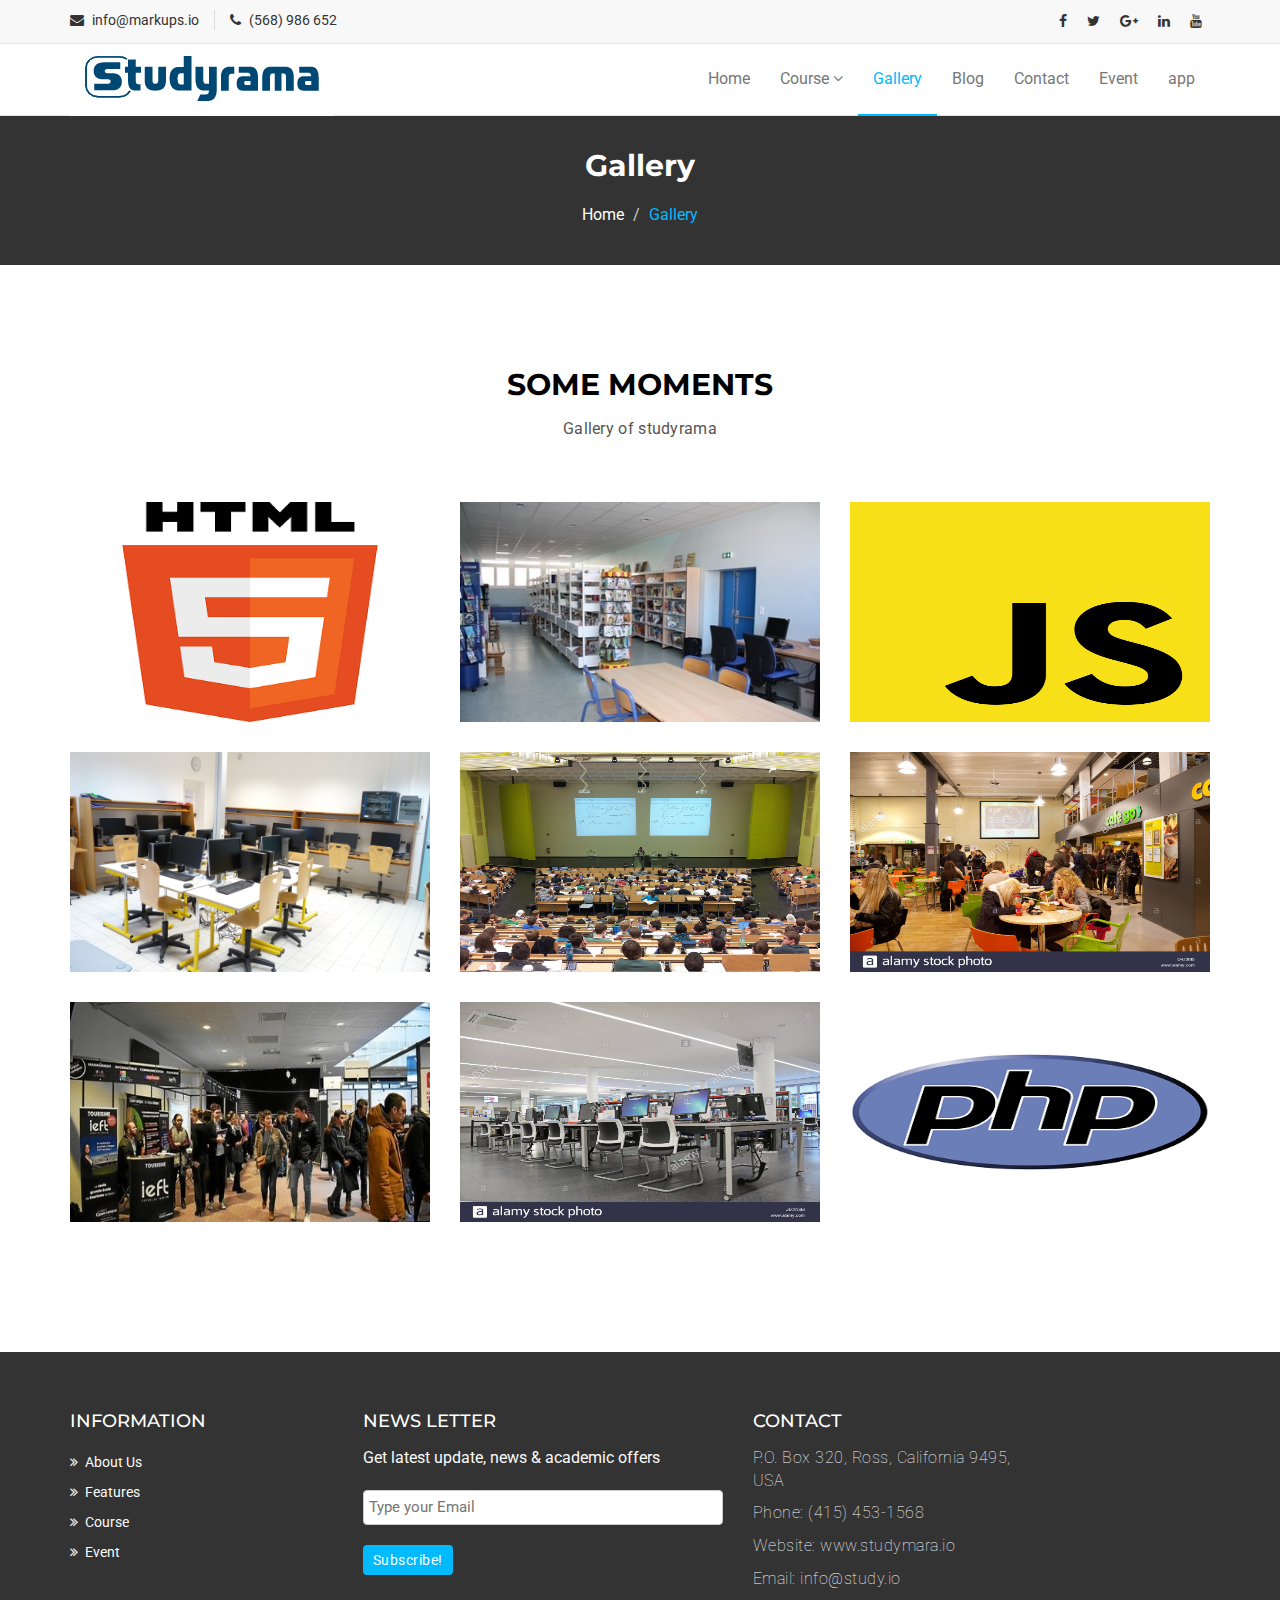
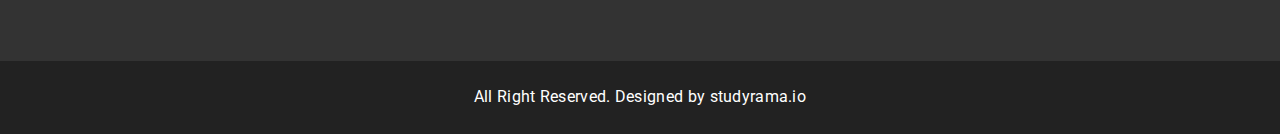
==== commit 0dccf7b8: "studyrama" ====
--- a/gallery.html
+++ b/gallery.html
@@ -171,16 +171,7 @@
           <!-- start gallery content -->
           <div class="mu-gallery-content">
             <!-- Start gallery menu -->
-            <div class="mu-gallery-top">              
-              <ul>
-                <li class="filter active" data-filter="all">All</li>
-                <li class="filter" data-filter=".lab">course</li>
-                <li class="filter" data-filter=".classroom">Class Room</li>
-                <li class="filter" data-filter=".library">Library</li>
-                <li class="filter" data-filter=".cafe">Cafe</li>
-                <li class="filter" data-filter=".others">Others</li>
-              </ul>
-            </div>
+      
             <!-- End gallery menu -->
             <div class="mu-gallery-body">
               <ul id="mixit-container" class="row">
